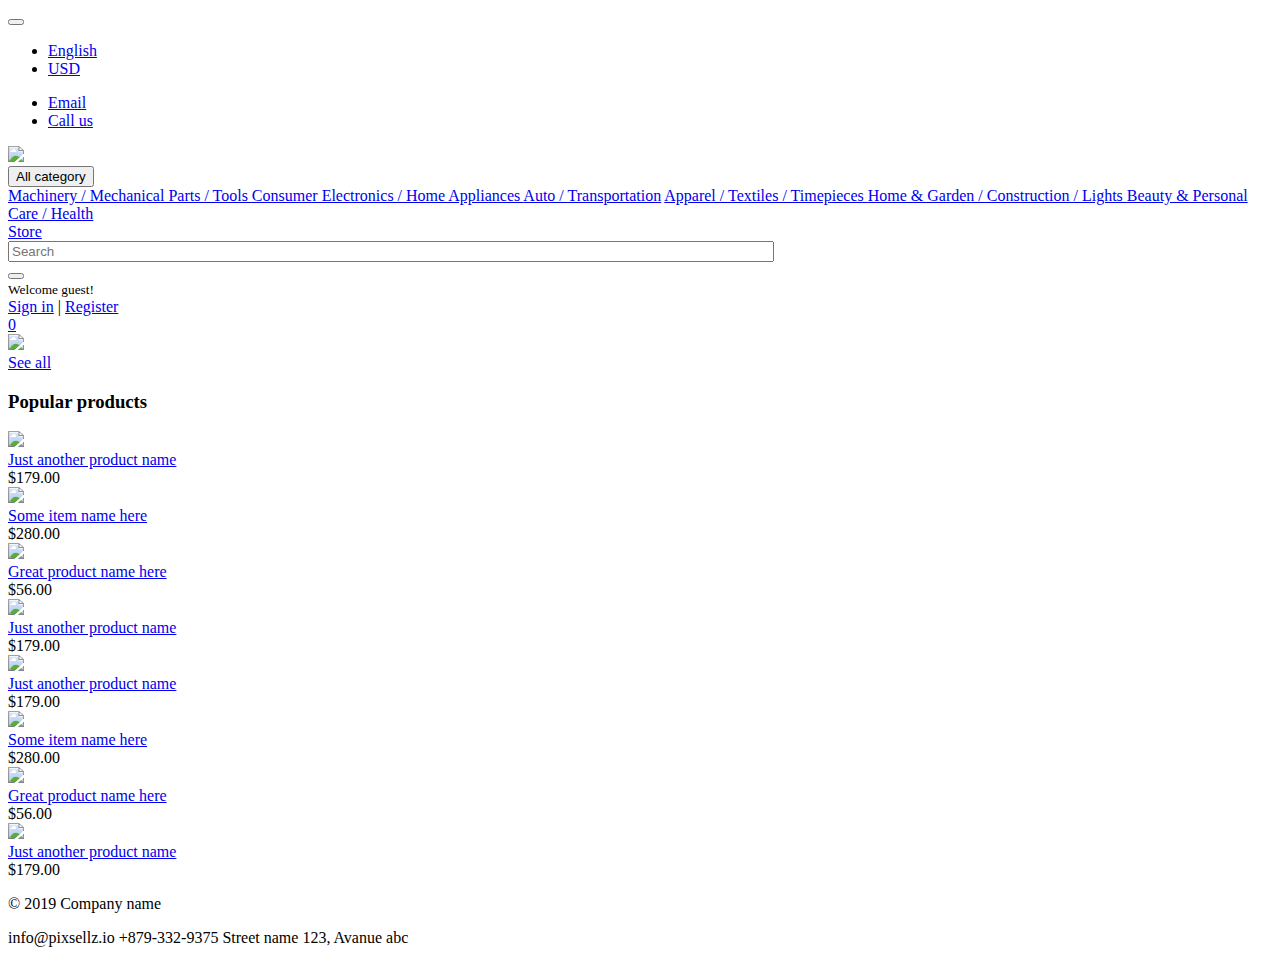
==== index.html @ 5d95a571 "Add files via upload" ====
<!DOCTYPE HTML>
<html lang="en">
<head>
<meta charset="utf-8">
<meta http-equiv="pragma" content="no-cache" />
<meta http-equiv="cache-control" content="max-age=604800" />
<meta name="viewport" content="width=device-width, initial-scale=1, shrink-to-fit=no">

<title>GreatKart | One of the Biggest Online Shopping Platform</title>

<link href="images/favicon.ico" rel="shortcut icon" type="image/x-icon">

<!-- jQuery -->
<script src="js/jquery-2.0.0.min.js" type="text/javascript"></script>

<!-- Bootstrap4 files-->
<script src="js/bootstrap.bundle.min.js" type="text/javascript"></script>
<link href="css/bootstrap.css" rel="stylesheet" type="text/css"/>

<!-- Font awesome 5 -->
<link href="fonts/fontawesome/css/all.min.css" type="text/css" rel="stylesheet">

<!-- custom style -->
<link href="css/ui.css" rel="stylesheet" type="text/css"/>
<link href="css/responsive.css" rel="stylesheet" media="only screen and (max-width: 1200px)" />

<!-- custom javascript -->
<script src="js/script.js" type="text/javascript"></script>

<script type="text/javascript">
/// some script

// jquery ready start
$(document).ready(function() {
	// jQuery code

}); 
// jquery end
</script>

</head>
<body>


<header class="section-header">
<nav class="navbar p-md-0 navbar-expand-sm navbar-light border-bottom">
<div class="container">
  <button class="navbar-toggler" type="button" data-toggle="collapse" data-target="#navbarTop4" aria-controls="navbarNav" aria-expanded="false" aria-label="Toggle navigation">
    <span class="navbar-toggler-icon"></span>
  </button>
  <div class="collapse navbar-collapse" id="navbarTop4">
    <ul class="navbar-nav mr-auto">
    	<li class="nav-item dropdown">
		 	<a href="#" class="nav-link">   English </a>
		    
		</li>
		<li class="nav-item dropdown">
			<a href="#" class="nav-link"> USD </a>
		</li>
    </ul>
    <ul class="navbar-nav">
		<li><a href="#" class="nav-link"> <i class="fa fa-envelope"></i> Email </a></li>
		<li><a href="#" class="nav-link"> <i class="fa fa-phone"></i> Call us </a></li>
	</ul> <!-- list-inline //  -->
  </div> <!-- navbar-collapse .// -->
</div> <!-- container //  -->
</nav>

<section class="header-main border-bottom">
	<div class="container">
<div class="row align-items-center">
	<div class="col-lg-2 col-md-3 col-6">
		<a href="./" class="brand-wrap">
			<img class="logo" src="./images/logo.png">
		</a> <!-- brand-wrap.// -->
	</div>
	<div class="col-lg col-sm col-md col-6 flex-grow-0">
		<div class="category-wrap dropdown d-inline-block float-right">
			<button type="button" class="btn btn-primary dropdown-toggle" data-toggle="dropdown"> 
				<i class="fa fa-bars"></i> All category 
			</button>
			<div class="dropdown-menu">
				<a class="dropdown-item" href="#">Machinery / Mechanical Parts / Tools </a>
				<a class="dropdown-item" href="#">Consumer Electronics / Home Appliances </a>
				<a class="dropdown-item" href="#">Auto / Transportation</a>
				<a class="dropdown-item" href="#">Apparel / Textiles / Timepieces </a>
				<a class="dropdown-item" href="#">Home & Garden / Construction / Lights </a>
				<a class="dropdown-item" href="#">Beauty & Personal Care / Health </a> 
			</div>
		</div>  <!-- category-wrap.// -->
	</div> <!-- col.// -->
	<a href="./store.html" class="btn btn-outline-primary">Store</a>
	<div class="col-lg  col-md-6 col-sm-12 col">
		<form action="#" class="search">
			<div class="input-group w-100">
			    <input type="text" class="form-control" style="width:60%;" placeholder="Search">
			    
			    <div class="input-group-append">
			      <button class="btn btn-primary" type="submit">
			        <i class="fa fa-search"></i>
			      </button>
			    </div>
		    </div>
		</form> <!-- search-wrap .end// -->
	</div> <!-- col.// -->
	<div class="col-lg-3 col-sm-6 col-8 order-2 order-lg-3">
				<div class="d-flex justify-content-end mb-3 mb-lg-0">
					<div class="widget-header">
						<small class="title text-muted">Welcome guest!</small>
						<div> 
							<a href="./signin.html">Sign in</a> <span class="dark-transp"> | </span>
							<a href="./register.html"> Register</a>
						</div>
					</div>
					<a href="./cart.html" class="widget-header pl-3 ml-3">
						<div class="icon icon-sm rounded-circle border"><i class="fa fa-shopping-cart"></i></div>
						<span class="badge badge-pill badge-danger notify">0</span>
					</a>
				</div> <!-- widgets-wrap.// -->
			</div> <!-- col.// -->
</div> <!-- row.// -->
	</div> <!-- container.// -->
</section> <!-- header-main .// -->




</header> <!-- section-header.// -->


<!-- ========================= SECTION MAIN ========================= -->
<section class="section-intro padding-y-sm">
<div class="container">

<div class="intro-banner-wrap">
	<img src="images/banners/1.jpg" class="img-fluid rounded">
</div>

</div> <!-- container //  -->
</section>
<!-- ========================= SECTION MAIN END// ========================= -->

<!-- ========================= SECTION  ========================= -->
<section class="section-name padding-y-sm">
<div class="container">

<header class="section-heading">
	<a href="./store.html" class="btn btn-outline-primary float-right">See all</a>
	<h3 class="section-title">Popular products</h3>
</header><!-- sect-heading -->

	
<div class="row">
	<div class="col-md-3">
		<div class="card card-product-grid">
			<a href="./product-detail.html" class="img-wrap"> <img src="images/items/1.jpg"> </a>
			<figcaption class="info-wrap">
				<a href="./product-detail.html" class="title">Just another product name</a>
				<div class="price mt-1">$179.00</div> <!-- price-wrap.// -->
			</figcaption>
		</div>
	</div> <!-- col.// -->
	<div class="col-md-3">
		<div class="card card-product-grid">
			<a href="./product-detail.html" class="img-wrap"> <img src="images/items/2.jpg"> </a>
			<figcaption class="info-wrap">
				<a href="./product-detail.html" class="title">Some item name here</a>
				<div class="price mt-1">$280.00</div> <!-- price-wrap.// -->
			</figcaption>
		</div>
	</div> <!-- col.// -->
	<div class="col-md-3">
		<div class="card card-product-grid">
			<a href="./product-detail.html" class="img-wrap"> <img src="images/items/3.jpg"> </a>
			<figcaption class="info-wrap">
				<a href="./product-detail.html" class="title">Great product name here</a>
				<div class="price mt-1">$56.00</div> <!-- price-wrap.// -->
			</figcaption>
		</div>
	</div> <!-- col.// -->
	<div class="col-md-3">
		<div class="card card-product-grid">
			<a href="./product-detail.html" class="img-wrap"> <img src="images/items/4.jpg"> </a>
			<figcaption class="info-wrap">
				<a href="./product-detail.html" class="title">Just another product name</a>
				<div class="price mt-1">$179.00</div> <!-- price-wrap.// -->
			</figcaption>
		</div>
	</div> <!-- col.// -->
	<div class="col-md-3">
		<div class="card card-product-grid">
			<a href="./product-detail.html" class="img-wrap"> <img src="images/items/5.jpg"> </a>
			<figcaption class="info-wrap">
				<a href="./product-detail.html" class="title">Just another product name</a>
				<div class="price mt-1">$179.00</div> <!-- price-wrap.// -->
			</figcaption>
		</div>
	</div> <!-- col.// -->
	<div class="col-md-3">
		<div class="card card-product-grid">
			<a href="./product-detail.html" class="img-wrap"> <img src="images/items/6.jpg"> </a>
			<figcaption class="info-wrap">
				<a href="./product-detail.html" class="title">Some item name here</a>
				<div class="price mt-1">$280.00</div> <!-- price-wrap.// -->
			</figcaption>
		</div>
	</div> <!-- col.// -->
	<div class="col-md-3">
		<div class="card card-product-grid">
			<a href="./product-detail.html" class="img-wrap"> <img src="images/items/7.jpg"> </a>
			<figcaption class="info-wrap">
				<a href="./product-detail.html" class="title">Great product name here</a>
				<div class="price mt-1">$56.00</div> <!-- price-wrap.// -->
			</figcaption>
		</div>
	</div> <!-- col.// -->
	<div class="col-md-3">
		<div class="card card-product-grid">
			<a href="./product-detail.html" class="img-wrap"> <img src="images/items/9.jpg"> </a>
			<figcaption class="info-wrap">
				<a href="./product-detail.html" class="title">Just another product name</a>
				<div class="price mt-1">$179.00</div> <!-- price-wrap.// -->
			</figcaption>
		</div>
	</div> <!-- col.// -->
</div> <!-- row.// -->

</div><!-- container // -->
</section>
<!-- ========================= SECTION  END// ========================= -->




<!-- ========================= FOOTER ========================= -->
<footer class="section-footer border-top">
	<div class="container">
		<section class="footer-bottom border-top row">
			<div class="col-md-2">
				<p class="text-muted"> &copy 2019 Company name </p>
			</div>
			<div class="col-md-8 text-md-center">
				<span  class="px-2">info@pixsellz.io</span>
				<span  class="px-2">+879-332-9375</span>
				<span  class="px-2">Street name 123, Avanue abc</span>
			</div>
			<div class="col-md-2 text-md-right text-muted">
				<i class="fab fa-lg fa-cc-visa"></i>
				<i class="fab fa-lg fa-cc-paypal"></i>
				<i class="fab fa-lg fa-cc-mastercard"></i>
			</div>
		</section>
	</div><!-- //container -->
</footer>
<!-- ========================= FOOTER END // ========================= -->

</body>
</html>
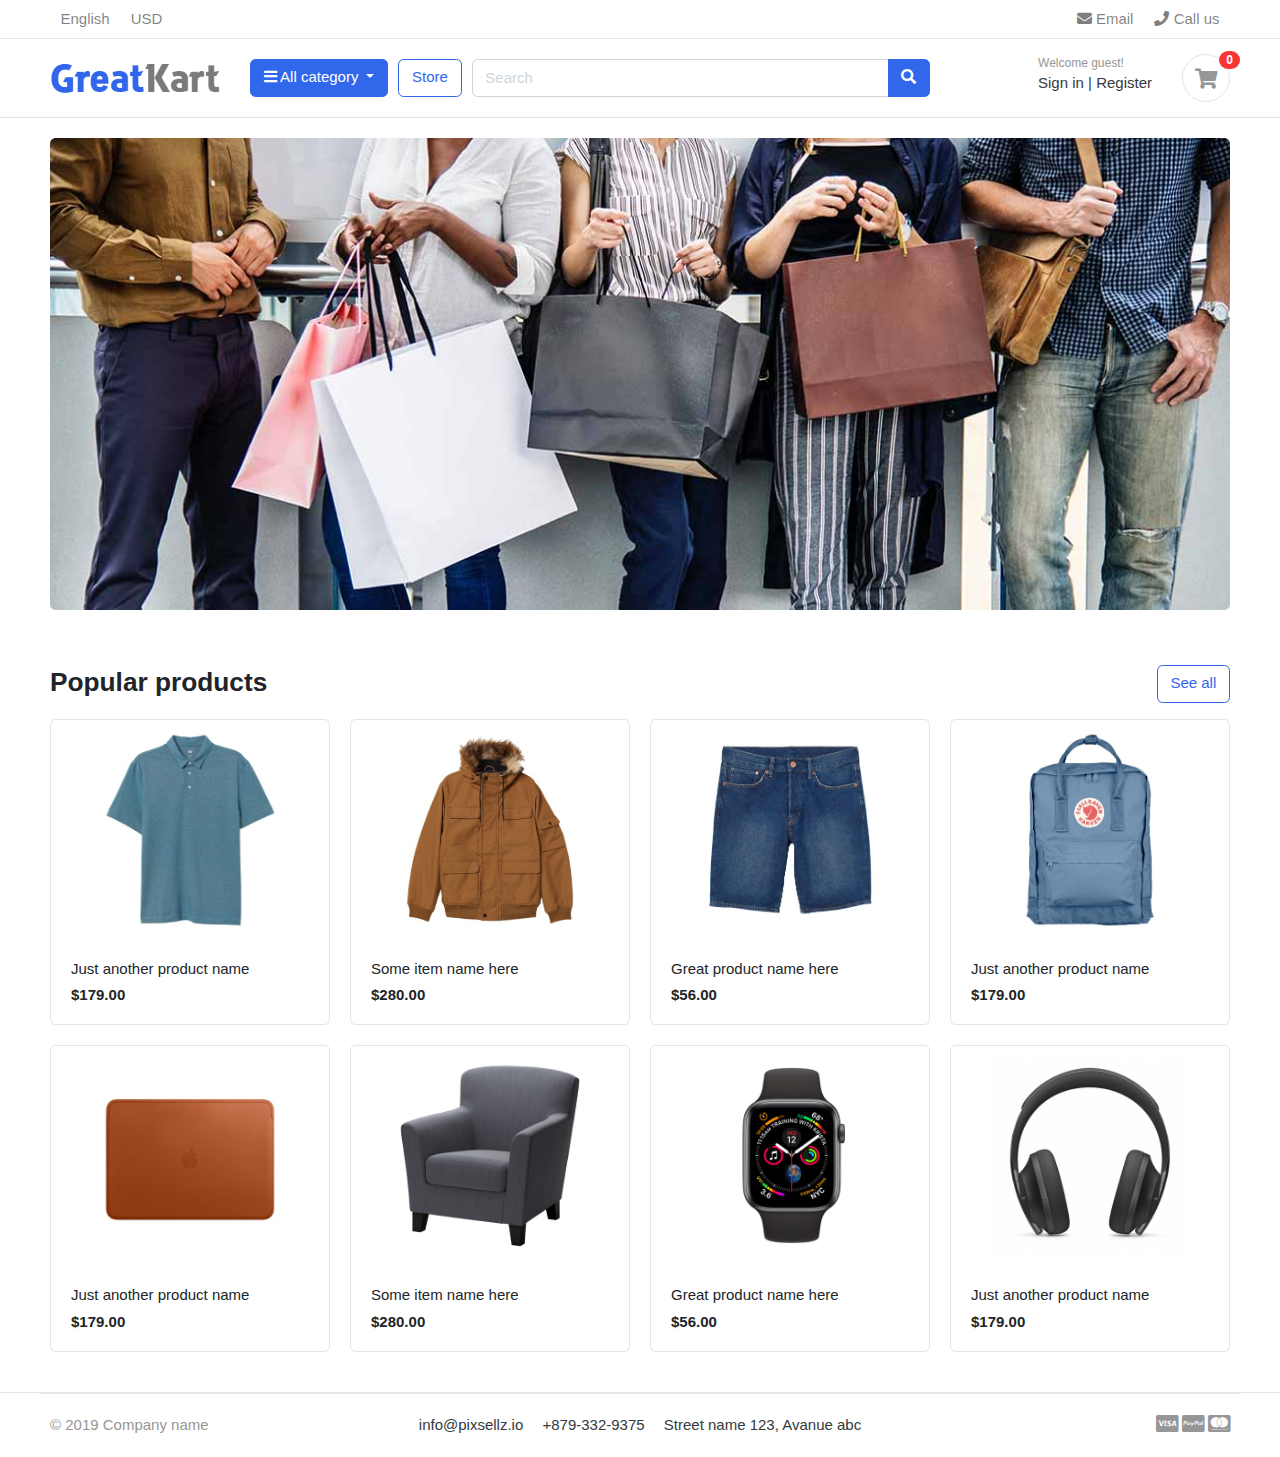
==== commit 8aa47706: "Add files via upload" ====
--- a/index.html
+++ b/index.html
@@ -133,7 +133,7 @@
 <div class="container">
 
 <div class="intro-banner-wrap">
-	<img src="images/banners/1.jpg" class="img-fluid rounded">
+	<img src="images/banners/cover.jpg" class="img-fluid rounded">
 </div>
 
 </div> <!-- container //  -->
--- a/fonts/fontawesome/css/all.min.css
+++ b/fonts/fontawesome/css/all.min.css
@@ -0,0 +1,5 @@
+/*!
+ * Font Awesome Free 5.8.2 by @fontawesome - https://fontawesome.com
+ * License - https://fontawesome.com/license/free (Icons: CC BY 4.0, Fonts: SIL OFL 1.1, Code: MIT License)
+ */
+.fa,.fab,.fal,.far,.fas{-moz-osx-font-smoothing:grayscale;-webkit-font-smoothing:antialiased;display:inline-block;font-style:normal;font-variant:normal;text-rendering:auto;line-height:1}.fa-lg{font-size:1.33333em;line-height:.75em;vertical-align:-.0667em}.fa-xs{font-size:.75em}.fa-sm{font-size:.875em}.fa-1x{font-size:1em}.fa-2x{font-size:2em}.fa-3x{font-size:3em}.fa-4x{font-size:4em}.fa-5x{font-size:5em}.fa-6x{font-size:6em}.fa-7x{font-size:7em}.fa-8x{font-size:8em}.fa-9x{font-size:9em}.fa-10x{font-size:10em}.fa-fw{text-align:center;width:1.25em}.fa-ul{list-style-type:none;margin-left:2.5em;padding-left:0}.fa-ul>li{position:relative}.fa-li{left:-2em;position:absolute;text-align:center;width:2em;line-height:inherit}.fa-border{border:.08em solid #eee;border-radius:.1em;padding:.2em .25em .15em}.fa-pull-left{float:left}.fa-pull-right{float:right}.fa.fa-pull-left,.fab.fa-pull-left,.fal.fa-pull-left,.far.fa-pull-left,.fas.fa-pull-left{margin-right:.3em}.fa.fa-pull-right,.fab.fa-pull-right,.fal.fa-pull-right,.far.fa-pull-right,.fas.fa-pull-right{margin-left:.3em}.fa-spin{animation:fa-spin 2s infinite linear}.fa-pulse{animation:fa-spin 1s infinite steps(8)}@keyframes fa-spin{0%{transform:rotate(0deg)}to{transform:rotate(1turn)}}.fa-rotate-90{-ms-filter:"progid:DXImageTransform.Microsoft.BasicImage(rotation=1)";transform:rotate(90deg)}.fa-rotate-180{-ms-filter:"progid:DXImageTransform.Microsoft.BasicImage(rotation=2)";transform:rotate(180deg)}.fa-rotate-270{-ms-filter:"progid:DXImageTransform.Microsoft.BasicImage(rotation=3)";transform:rotate(270deg)}.fa-flip-horizontal{-ms-filter:"progid:DXImageTransform.Microsoft.BasicImage(rotation=0, mirror=1)";transform:scaleX(-1)}.fa-flip-vertical{transform:scaleY(-1)}.fa-flip-both,.fa-flip-horizontal.fa-flip-vertical,.fa-flip-vertical{-ms-filter:"progid:DXImageTransform.Microsoft.BasicImage(rotation=2, mirror=1)"}.fa-flip-both,.fa-flip-horizontal.fa-flip-vertical{transform:scale(-1)}:root .fa-flip-both,:root .fa-flip-horizontal,:root .fa-flip-vertical,:root .fa-rotate-90,:root .fa-rotate-180,:root .fa-rotate-270{filter:none}.fa-stack{display:inline-block;height:2em;line-height:2em;position:relative;vertical-align:middle;width:2.5em}.fa-stack-1x,.fa-stack-2x{left:0;position:absolute;text-align:center;width:100%}.fa-stack-1x{line-height:inherit}.fa-stack-2x{font-size:2em}.fa-inverse{color:#fff}.fa-500px:before{content:"\f26e"}.fa-accessible-icon:before{content:"\f368"}.fa-accusoft:before{content:"\f369"}.fa-acquisitions-incorporated:before{content:"\f6af"}.fa-ad:before{content:"\f641"}.fa-address-book:before{content:"\f2b9"}.fa-address-card:before{content:"\f2bb"}.fa-adjust:before{content:"\f042"}.fa-adn:before{content:"\f170"}.fa-adobe:before{content:"\f778"}.fa-adversal:before{content:"\f36a"}.fa-affiliatetheme:before{content:"\f36b"}.fa-air-freshener:before{content:"\f5d0"}.fa-airbnb:before{content:"\f834"}.fa-algolia:before{content:"\f36c"}.fa-align-center:before{content:"\f037"}.fa-align-justify:before{content:"\f039"}.fa-align-left:before{content:"\f036"}.fa-align-right:before{content:"\f038"}.fa-alipay:before{content:"\f642"}.fa-allergies:before{content:"\f461"}.fa-amazon:before{content:"\f270"}.fa-amazon-pay:before{content:"\f42c"}.fa-ambulance:before{content:"\f0f9"}.fa-american-sign-language-interpreting:before{content:"\f2a3"}.fa-amilia:before{content:"\f36d"}.fa-anchor:before{content:"\f13d"}.fa-android:before{content:"\f17b"}.fa-angellist:before{content:"\f209"}.fa-angle-double-down:before{content:"\f103"}.fa-angle-double-left:before{content:"\f100"}.fa-angle-double-right:before{content:"\f101"}.fa-angle-double-up:before{content:"\f102"}.fa-angle-down:before{content:"\f107"}.fa-angle-left:before{content:"\f104"}.fa-angle-right:before{content:"\f105"}.fa-angle-up:before{content:"\f106"}.fa-angry:before{content:"\f556"}.fa-angrycreative:before{content:"\f36e"}.fa-angular:before{content:"\f420"}.fa-ankh:before{content:"\f644"}.fa-app-store:before{content:"\f36f"}.fa-app-store-ios:before{content:"\f370"}.fa-apper:before{content:"\f371"}.fa-apple:before{content:"\f179"}.fa-apple-alt:before{content:"\f5d1"}.fa-apple-pay:before{content:"\f415"}.fa-archive:before{content:"\f187"}.fa-archway:before{content:"\f557"}.fa-arrow-alt-circle-down:before{content:"\f358"}.fa-arrow-alt-circle-left:before{content:"\f359"}.fa-arrow-alt-circle-right:before{content:"\f35a"}.fa-arrow-alt-circle-up:before{content:"\f35b"}.fa-arrow-circle-down:before{content:"\f0ab"}.fa-arrow-circle-left:before{content:"\f0a8"}.fa-arrow-circle-right:before{content:"\f0a9"}.fa-arrow-circle-up:before{content:"\f0aa"}.fa-arrow-down:before{content:"\f063"}.fa-arrow-left:before{content:"\f060"}.fa-arrow-right:before{content:"\f061"}.fa-arrow-up:before{content:"\f062"}.fa-arrows-alt:before{content:"\f0b2"}.fa-arrows-alt-h:before{content:"\f337"}.fa-arrows-alt-v:before{content:"\f338"}.fa-artstation:before{content:"\f77a"}.fa-assistive-listening-systems:before{content:"\f2a2"}.fa-asterisk:before{content:"\f069"}.fa-asymmetrik:before{content:"\f372"}.fa-at:before{content:"\f1fa"}.fa-atlas:before{content:"\f558"}.fa-atlassian:before{content:"\f77b"}.fa-atom:before{content:"\f5d2"}.fa-audible:before{content:"\f373"}.fa-audio-description:before{content:"\f29e"}.fa-autoprefixer:before{content:"\f41c"}.fa-avianex:before{content:"\f374"}.fa-aviato:before{content:"\f421"}.fa-award:before{content:"\f559"}.fa-aws:before{content:"\f375"}.fa-baby:before{content:"\f77c"}.fa-baby-carriage:before{content:"\f77d"}.fa-backspace:before{content:"\f55a"}.fa-backward:before{content:"\f04a"}.fa-bacon:before{content:"\f7e5"}.fa-balance-scale:before{content:"\f24e"}.fa-ban:before{content:"\f05e"}.fa-band-aid:before{content:"\f462"}.fa-bandcamp:before{content:"\f2d5"}.fa-barcode:before{content:"\f02a"}.fa-bars:before{content:"\f0c9"}.fa-baseball-ball:before{content:"\f433"}.fa-basketball-ball:before{content:"\f434"}.fa-bath:before{content:"\f2cd"}.fa-battery-empty:before{content:"\f244"}.fa-battery-full:before{content:"\f240"}.fa-battery-half:before{content:"\f242"}.fa-battery-quarter:before{content:"\f243"}.fa-battery-three-quarters:before{content:"\f241"}.fa-battle-net:before{content:"\f835"}.fa-bed:before{content:"\f236"}.fa-beer:before{content:"\f0fc"}.fa-behance:before{content:"\f1b4"}.fa-behance-square:before{content:"\f1b5"}.fa-bell:before{content:"\f0f3"}.fa-bell-slash:before{content:"\f1f6"}.fa-bezier-curve:before{content:"\f55b"}.fa-bible:before{content:"\f647"}.fa-bicycle:before{content:"\f206"}.fa-bimobject:before{content:"\f378"}.fa-binoculars:before{content:"\f1e5"}.fa-biohazard:before{content:"\f780"}.fa-birthday-cake:before{content:"\f1fd"}.fa-bitbucket:before{content:"\f171"}.fa-bitcoin:before{content:"\f379"}.fa-bity:before{content:"\f37a"}.fa-black-tie:before{content:"\f27e"}.fa-blackberry:before{content:"\f37b"}.fa-blender:before{content:"\f517"}.fa-blender-phone:before{content:"\f6b6"}.fa-blind:before{content:"\f29d"}.fa-blog:before{content:"\f781"}.fa-blogger:before{content:"\f37c"}.fa-blogger-b:before{content:"\f37d"}.fa-bluetooth:before{content:"\f293"}.fa-bluetooth-b:before{content:"\f294"}.fa-bold:before{content:"\f032"}.fa-bolt:before{content:"\f0e7"}.fa-bomb:before{content:"\f1e2"}.fa-bone:before{content:"\f5d7"}.fa-bong:before{content:"\f55c"}.fa-book:before{content:"\f02d"}.fa-book-dead:before{content:"\f6b7"}.fa-book-medical:before{content:"\f7e6"}.fa-book-open:before{content:"\f518"}.fa-book-reader:before{content:"\f5da"}.fa-bookmark:before{content:"\f02e"}.fa-bootstrap:before{content:"\f836"}.fa-bowling-ball:before{content:"\f436"}.fa-box:before{content:"\f466"}.fa-box-open:before{content:"\f49e"}.fa-boxes:before{content:"\f468"}.fa-braille:before{content:"\f2a1"}.fa-brain:before{content:"\f5dc"}.fa-bread-slice:before{content:"\f7ec"}.fa-briefcase:before{content:"\f0b1"}.fa-briefcase-medical:before{content:"\f469"}.fa-broadcast-tower:before{content:"\f519"}.fa-broom:before{content:"\f51a"}.fa-brush:before{content:"\f55d"}.fa-btc:before{content:"\f15a"}.fa-buffer:before{content:"\f837"}.fa-bug:before{content:"\f188"}.fa-building:before{content:"\f1ad"}.fa-bullhorn:before{content:"\f0a1"}.fa-bullseye:before{content:"\f140"}.fa-burn:before{content:"\f46a"}.fa-buromobelexperte:before{content:"\f37f"}.fa-bus:before{content:"\f207"}.fa-bus-alt:before{content:"\f55e"}.fa-business-time:before{content:"\f64a"}.fa-buysellads:before{content:"\f20d"}.fa-calculator:before{content:"\f1ec"}.fa-calendar:before{content:"\f133"}.fa-calendar-alt:before{content:"\f073"}.fa-calendar-check:before{content:"\f274"}.fa-calendar-day:before{content:"\f783"}.fa-calendar-minus:before{content:"\f272"}.fa-calendar-plus:before{content:"\f271"}.fa-calendar-times:before{content:"\f273"}.fa-calendar-week:before{content:"\f784"}.fa-camera:before{content:"\f030"}.fa-camera-retro:before{content:"\f083"}.fa-campground:before{content:"\f6bb"}.fa-canadian-maple-leaf:before{content:"\f785"}.fa-candy-cane:before{content:"\f786"}.fa-cannabis:before{content:"\f55f"}.fa-capsules:before{content:"\f46b"}.fa-car:before{content:"\f1b9"}.fa-car-alt:before{content:"\f5de"}.fa-car-battery:before{content:"\f5df"}.fa-car-crash:before{content:"\f5e1"}.fa-car-side:before{content:"\f5e4"}.fa-caret-down:before{content:"\f0d7"}.fa-caret-left:before{content:"\f0d9"}.fa-caret-right:before{content:"\f0da"}.fa-caret-square-down:before{content:"\f150"}.fa-caret-square-left:before{content:"\f191"}.fa-caret-square-right:before{content:"\f152"}.fa-caret-square-up:before{content:"\f151"}.fa-caret-up:before{content:"\f0d8"}.fa-carrot:before{content:"\f787"}.fa-cart-arrow-down:before{content:"\f218"}.fa-cart-plus:before{content:"\f217"}.fa-cash-register:before{content:"\f788"}.fa-cat:before{content:"\f6be"}.fa-cc-amazon-pay:before{content:"\f42d"}.fa-cc-amex:before{content:"\f1f3"}.fa-cc-apple-pay:before{content:"\f416"}.fa-cc-diners-club:before{content:"\f24c"}.fa-cc-discover:before{content:"\f1f2"}.fa-cc-jcb:before{content:"\f24b"}.fa-cc-mastercard:before{content:"\f1f1"}.fa-cc-paypal:before{content:"\f1f4"}.fa-cc-stripe:before{content:"\f1f5"}.fa-cc-visa:before{content:"\f1f0"}.fa-centercode:before{content:"\f380"}.fa-centos:before{content:"\f789"}.fa-certificate:before{content:"\f0a3"}.fa-chair:before{content:"\f6c0"}.fa-chalkboard:before{content:"\f51b"}.fa-chalkboard-teacher:before{content:"\f51c"}.fa-charging-station:before{content:"\f5e7"}.fa-chart-area:before{content:"\f1fe"}.fa-chart-bar:before{content:"\f080"}.fa-chart-line:before{content:"\f201"}.fa-chart-pie:before{content:"\f200"}.fa-check:before{content:"\f00c"}.fa-check-circle:before{content:"\f058"}.fa-check-double:before{content:"\f560"}.fa-check-square:before{content:"\f14a"}.fa-cheese:before{content:"\f7ef"}.fa-chess:before{content:"\f439"}.fa-chess-bishop:before{content:"\f43a"}.fa-chess-board:before{content:"\f43c"}.fa-chess-king:before{content:"\f43f"}.fa-chess-knight:before{content:"\f441"}.fa-chess-pawn:before{content:"\f443"}.fa-chess-queen:before{content:"\f445"}.fa-chess-rook:before{content:"\f447"}.fa-chevron-circle-down:before{content:"\f13a"}.fa-chevron-circle-left:before{content:"\f137"}.fa-chevron-circle-right:before{content:"\f138"}.fa-chevron-circle-up:before{content:"\f139"}.fa-chevron-down:before{content:"\f078"}.fa-chevron-left:before{content:"\f053"}.fa-chevron-right:before{content:"\f054"}.fa-chevron-up:before{content:"\f077"}.fa-child:before{content:"\f1ae"}.fa-chrome:before{content:"\f268"}.fa-chromecast:before{content:"\f838"}.fa-church:before{content:"\f51d"}.fa-circle:before{content:"\f111"}.fa-circle-notch:before{content:"\f1ce"}.fa-city:before{content:"\f64f"}.fa-clinic-medical:before{content:"\f7f2"}.fa-clipboard:before{content:"\f328"}.fa-clipboard-check:before{content:"\f46c"}.fa-clipboard-list:before{content:"\f46d"}.fa-clock:before{content:"\f017"}.fa-clone:before{content:"\f24d"}.fa-closed-captioning:before{content:"\f20a"}.fa-cloud:before{content:"\f0c2"}.fa-cloud-download-alt:before{content:"\f381"}.fa-cloud-meatball:before{content:"\f73b"}.fa-cloud-moon:before{content:"\f6c3"}.fa-cloud-moon-rain:before{content:"\f73c"}.fa-cloud-rain:before{content:"\f73d"}.fa-cloud-showers-heavy:before{content:"\f740"}.fa-cloud-sun:before{content:"\f6c4"}.fa-cloud-sun-rain:before{content:"\f743"}.fa-cloud-upload-alt:before{content:"\f382"}.fa-cloudscale:before{content:"\f383"}.fa-cloudsmith:before{content:"\f384"}.fa-cloudversify:before{content:"\f385"}.fa-cocktail:before{content:"\f561"}.fa-code:before{content:"\f121"}.fa-code-branch:before{content:"\f126"}.fa-codepen:before{content:"\f1cb"}.fa-codiepie:before{content:"\f284"}.fa-coffee:before{content:"\f0f4"}.fa-cog:before{content:"\f013"}.fa-cogs:before{content:"\f085"}.fa-coins:before{content:"\f51e"}.fa-columns:before{content:"\f0db"}.fa-comment:before{content:"\f075"}.fa-comment-alt:before{content:"\f27a"}.fa-comment-dollar:before{content:"\f651"}.fa-comment-dots:before{content:"\f4ad"}.fa-comment-medical:before{content:"\f7f5"}.fa-comment-slash:before{content:"\f4b3"}.fa-comments:before{content:"\f086"}.fa-comments-dollar:before{content:"\f653"}.fa-compact-disc:before{content:"\f51f"}.fa-compass:before{content:"\f14e"}.fa-compress:before{content:"\f066"}.fa-compress-arrows-alt:before{content:"\f78c"}.fa-concierge-bell:before{content:"\f562"}.fa-confluence:before{content:"\f78d"}.fa-connectdevelop:before{content:"\f20e"}.fa-contao:before{content:"\f26d"}.fa-cookie:before{content:"\f563"}.fa-cookie-bite:before{content:"\f564"}.fa-copy:before{content:"\f0c5"}.fa-copyright:before{content:"\f1f9"}.fa-couch:before{content:"\f4b8"}.fa-cpanel:before{content:"\f388"}.fa-creative-commons:before{content:"\f25e"}.fa-creative-commons-by:before{content:"\f4e7"}.fa-creative-commons-nc:before{content:"\f4e8"}.fa-creative-commons-nc-eu:before{content:"\f4e9"}.fa-creative-commons-nc-jp:before{content:"\f4ea"}.fa-creative-commons-nd:before{content:"\f4eb"}.fa-creative-commons-pd:before{content:"\f4ec"}.fa-creative-commons-pd-alt:before{content:"\f4ed"}.fa-creative-commons-remix:before{content:"\f4ee"}.fa-creative-commons-sa:before{content:"\f4ef"}.fa-creative-commons-sampling:before{content:"\f4f0"}.fa-creative-commons-sampling-plus:before{content:"\f4f1"}.fa-creative-commons-share:before{content:"\f4f2"}.fa-creative-commons-zero:before{content:"\f4f3"}.fa-credit-card:before{content:"\f09d"}.fa-critical-role:before{content:"\f6c9"}.fa-crop:before{content:"\f125"}.fa-crop-alt:before{content:"\f565"}.fa-cross:before{content:"\f654"}.fa-crosshairs:before{content:"\f05b"}.fa-crow:before{content:"\f520"}.fa-crown:before{content:"\f521"}.fa-crutch:before{content:"\f7f7"}.fa-css3:before{content:"\f13c"}.fa-css3-alt:before{content:"\f38b"}.fa-cube:before{content:"\f1b2"}.fa-cubes:before{content:"\f1b3"}.fa-cut:before{content:"\f0c4"}.fa-cuttlefish:before{content:"\f38c"}.fa-d-and-d:before{content:"\f38d"}.fa-d-and-d-beyond:before{content:"\f6ca"}.fa-dashcube:before{content:"\f210"}.fa-database:before{content:"\f1c0"}.fa-deaf:before{content:"\f2a4"}.fa-delicious:before{content:"\f1a5"}.fa-democrat:before{content:"\f747"}.fa-deploydog:before{content:"\f38e"}.fa-deskpro:before{content:"\f38f"}.fa-desktop:before{content:"\f108"}.fa-dev:before{content:"\f6cc"}.fa-deviantart:before{content:"\f1bd"}.fa-dharmachakra:before{content:"\f655"}.fa-dhl:before{content:"\f790"}.fa-diagnoses:before{content:"\f470"}.fa-diaspora:before{content:"\f791"}.fa-dice:before{content:"\f522"}.fa-dice-d20:before{content:"\f6cf"}.fa-dice-d6:before{content:"\f6d1"}.fa-dice-five:before{content:"\f523"}.fa-dice-four:before{content:"\f524"}.fa-dice-one:before{content:"\f525"}.fa-dice-six:before{content:"\f526"}.fa-dice-three:before{content:"\f527"}.fa-dice-two:before{content:"\f528"}.fa-digg:before{content:"\f1a6"}.fa-digital-ocean:before{content:"\f391"}.fa-digital-tachograph:before{content:"\f566"}.fa-directions:before{content:"\f5eb"}.fa-discord:before{content:"\f392"}.fa-discourse:before{content:"\f393"}.fa-divide:before{content:"\f529"}.fa-dizzy:before{content:"\f567"}.fa-dna:before{content:"\f471"}.fa-dochub:before{content:"\f394"}.fa-docker:before{content:"\f395"}.fa-dog:before{content:"\f6d3"}.fa-dollar-sign:before{content:"\f155"}.fa-dolly:before{content:"\f472"}.fa-dolly-flatbed:before{content:"\f474"}.fa-donate:before{content:"\f4b9"}.fa-door-closed:before{content:"\f52a"}.fa-door-open:before{content:"\f52b"}.fa-dot-circle:before{content:"\f192"}.fa-dove:before{content:"\f4ba"}.fa-download:before{content:"\f019"}.fa-draft2digital:before{content:"\f396"}.fa-drafting-compass:before{content:"\f568"}.fa-dragon:before{content:"\f6d5"}.fa-draw-polygon:before{content:"\f5ee"}.fa-dribbble:before{content:"\f17d"}.fa-dribbble-square:before{content:"\f397"}.fa-dropbox:before{content:"\f16b"}.fa-drum:before{content:"\f569"}.fa-drum-steelpan:before{content:"\f56a"}.fa-drumstick-bite:before{content:"\f6d7"}.fa-drupal:before{content:"\f1a9"}.fa-dumbbell:before{content:"\f44b"}.fa-dumpster:before{content:"\f793"}.fa-dumpster-fire:before{content:"\f794"}.fa-dungeon:before{content:"\f6d9"}.fa-dyalog:before{content:"\f399"}.fa-earlybirds:before{content:"\f39a"}.fa-ebay:before{content:"\f4f4"}.fa-edge:before{content:"\f282"}.fa-edit:before{content:"\f044"}.fa-egg:before{content:"\f7fb"}.fa-eject:before{content:"\f052"}.fa-elementor:before{content:"\f430"}.fa-ellipsis-h:before{content:"\f141"}.fa-ellipsis-v:before{content:"\f142"}.fa-ello:before{content:"\f5f1"}.fa-ember:before{content:"\f423"}.fa-empire:before{content:"\f1d1"}.fa-envelope:before{content:"\f0e0"}.fa-envelope-open:before{content:"\f2b6"}.fa-envelope-open-text:before{content:"\f658"}.fa-envelope-square:before{content:"\f199"}.fa-envira:before{content:"\f299"}.fa-equals:before{content:"\f52c"}.fa-eraser:before{content:"\f12d"}.fa-erlang:before{content:"\f39d"}.fa-ethereum:before{content:"\f42e"}.fa-ethernet:before{content:"\f796"}.fa-etsy:before{content:"\f2d7"}.fa-euro-sign:before{content:"\f153"}.fa-evernote:before{content:"\f839"}.fa-exchange-alt:before{content:"\f362"}.fa-exclamation:before{content:"\f12a"}.fa-exclamation-circle:before{content:"\f06a"}.fa-exclamation-triangle:before{content:"\f071"}.fa-expand:before{content:"\f065"}.fa-expand-arrows-alt:before{content:"\f31e"}.fa-expeditedssl:before{content:"\f23e"}.fa-external-link-alt:before{content:"\f35d"}.fa-external-link-square-alt:before{content:"\f360"}.fa-eye:before{content:"\f06e"}.fa-eye-dropper:before{content:"\f1fb"}.fa-eye-slash:before{content:"\f070"}.fa-facebook:before{content:"\f09a"}.fa-facebook-f:before{content:"\f39e"}.fa-facebook-messenger:before{content:"\f39f"}.fa-facebook-square:before{content:"\f082"}.fa-fantasy-flight-games:before{content:"\f6dc"}.fa-fast-backward:before{content:"\f049"}.fa-fast-forward:before{content:"\f050"}.fa-fax:before{content:"\f1ac"}.fa-feather:before{content:"\f52d"}.fa-feather-alt:before{content:"\f56b"}.fa-fedex:before{content:"\f797"}.fa-fedora:before{content:"\f798"}.fa-female:before{content:"\f182"}.fa-fighter-jet:before{content:"\f0fb"}.fa-figma:before{content:"\f799"}.fa-file:before{content:"\f15b"}.fa-file-alt:before{content:"\f15c"}.fa-file-archive:before{content:"\f1c6"}.fa-file-audio:before{content:"\f1c7"}.fa-file-code:before{content:"\f1c9"}.fa-file-contract:before{content:"\f56c"}.fa-file-csv:before{content:"\f6dd"}.fa-file-download:before{content:"\f56d"}.fa-file-excel:before{content:"\f1c3"}.fa-file-export:before{content:"\f56e"}.fa-file-image:before{content:"\f1c5"}.fa-file-import:before{content:"\f56f"}.fa-file-invoice:before{content:"\f570"}.fa-file-invoice-dollar:before{content:"\f571"}.fa-file-medical:before{content:"\f477"}.fa-file-medical-alt:before{content:"\f478"}.fa-file-pdf:before{content:"\f1c1"}.fa-file-powerpoint:before{content:"\f1c4"}.fa-file-prescription:before{content:"\f572"}.fa-file-signature:before{content:"\f573"}.fa-file-upload:before{content:"\f574"}.fa-file-video:before{content:"\f1c8"}.fa-file-word:before{content:"\f1c2"}.fa-fill:before{content:"\f575"}.fa-fill-drip:before{content:"\f576"}.fa-film:before{content:"\f008"}.fa-filter:before{content:"\f0b0"}.fa-fingerprint:before{content:"\f577"}.fa-fire:before{content:"\f06d"}.fa-fire-alt:before{content:"\f7e4"}.fa-fire-extinguisher:before{content:"\f134"}.fa-firefox:before{content:"\f269"}.fa-first-aid:before{content:"\f479"}.fa-first-order:before{content:"\f2b0"}.fa-first-order-alt:before{content:"\f50a"}.fa-firstdraft:before{content:"\f3a1"}.fa-fish:before{content:"\f578"}.fa-fist-raised:before{content:"\f6de"}.fa-flag:before{content:"\f024"}.fa-flag-checkered:before{content:"\f11e"}.fa-flag-usa:before{content:"\f74d"}.fa-flask:before{content:"\f0c3"}.fa-flickr:before{content:"\f16e"}.fa-flipboard:before{content:"\f44d"}.fa-flushed:before{content:"\f579"}.fa-fly:before{content:"\f417"}.fa-folder:before{content:"\f07b"}.fa-folder-minus:before{content:"\f65d"}.fa-folder-open:before{content:"\f07c"}.fa-folder-plus:before{content:"\f65e"}.fa-font:before{content:"\f031"}.fa-font-awesome:before{content:"\f2b4"}.fa-font-awesome-alt:before{content:"\f35c"}.fa-font-awesome-flag:before{content:"\f425"}.fa-font-awesome-logo-full:before{content:"\f4e6"}.fa-fonticons:before{content:"\f280"}.fa-fonticons-fi:before{content:"\f3a2"}.fa-football-ball:before{content:"\f44e"}.fa-fort-awesome:before{content:"\f286"}.fa-fort-awesome-alt:before{content:"\f3a3"}.fa-forumbee:before{content:"\f211"}.fa-forward:before{content:"\f04e"}.fa-foursquare:before{content:"\f180"}.fa-free-code-camp:before{content:"\f2c5"}.fa-freebsd:before{content:"\f3a4"}.fa-frog:before{content:"\f52e"}.fa-frown:before{content:"\f119"}.fa-frown-open:before{content:"\f57a"}.fa-fulcrum:before{content:"\f50b"}.fa-funnel-dollar:before{content:"\f662"}.fa-futbol:before{content:"\f1e3"}.fa-galactic-republic:before{content:"\f50c"}.fa-galactic-senate:before{content:"\f50d"}.fa-gamepad:before{content:"\f11b"}.fa-gas-pump:before{content:"\f52f"}.fa-gavel:before{content:"\f0e3"}.fa-gem:before{content:"\f3a5"}.fa-genderless:before{content:"\f22d"}.fa-get-pocket:before{content:"\f265"}.fa-gg:before{content:"\f260"}.fa-gg-circle:before{content:"\f261"}.fa-ghost:before{content:"\f6e2"}.fa-gift:before{content:"\f06b"}.fa-gifts:before{content:"\f79c"}.fa-git:before{content:"\f1d3"}.fa-git-alt:before{content:"\f841"}.fa-git-square:before{content:"\f1d2"}.fa-github:before{content:"\f09b"}.fa-github-alt:before{content:"\f113"}.fa-github-square:before{content:"\f092"}.fa-gitkraken:before{content:"\f3a6"}.fa-gitlab:before{content:"\f296"}.fa-gitter:before{content:"\f426"}.fa-glass-cheers:before{content:"\f79f"}.fa-glass-martini:before{content:"\f000"}.fa-glass-martini-alt:before{content:"\f57b"}.fa-glass-whiskey:before{content:"\f7a0"}.fa-glasses:before{content:"\f530"}.fa-glide:before{content:"\f2a5"}.fa-glide-g:before{content:"\f2a6"}.fa-globe:before{content:"\f0ac"}.fa-globe-africa:before{content:"\f57c"}.fa-globe-americas:before{content:"\f57d"}.fa-globe-asia:before{content:"\f57e"}.fa-globe-europe:before{content:"\f7a2"}.fa-gofore:before{content:"\f3a7"}.fa-golf-ball:before{content:"\f450"}.fa-goodreads:before{content:"\f3a8"}.fa-goodreads-g:before{content:"\f3a9"}.fa-google:before{content:"\f1a0"}.fa-google-drive:before{content:"\f3aa"}.fa-google-play:before{content:"\f3ab"}.fa-google-plus:before{content:"\f2b3"}.fa-google-plus-g:before{content:"\f0d5"}.fa-google-plus-square:before{content:"\f0d4"}.fa-google-wallet:before{content:"\f1ee"}.fa-gopuram:before{content:"\f664"}.fa-graduation-cap:before{content:"\f19d"}.fa-gratipay:before{content:"\f184"}.fa-grav:before{content:"\f2d6"}.fa-greater-than:before{content:"\f531"}.fa-greater-than-equal:before{content:"\f532"}.fa-grimace:before{content:"\f57f"}.fa-grin:before{content:"\f580"}.fa-grin-alt:before{content:"\f581"}.fa-grin-beam:before{content:"\f582"}.fa-grin-beam-sweat:before{content:"\f583"}.fa-grin-hearts:before{content:"\f584"}.fa-grin-squint:before{content:"\f585"}.fa-grin-squint-tears:before{content:"\f586"}.fa-grin-stars:before{content:"\f587"}.fa-grin-tears:before{content:"\f588"}.fa-grin-tongue:before{content:"\f589"}.fa-grin-tongue-squint:before{content:"\f58a"}.fa-grin-tongue-wink:before{content:"\f58b"}.fa-grin-wink:before{content:"\f58c"}.fa-grip-horizontal:before{content:"\f58d"}.fa-grip-lines:before{content:"\f7a4"}.fa-grip-lines-vertical:before{content:"\f7a5"}.fa-grip-vertical:before{content:"\f58e"}.fa-gripfire:before{content:"\f3ac"}.fa-grunt:before{content:"\f3ad"}.fa-guitar:before{content:"\f7a6"}.fa-gulp:before{content:"\f3ae"}.fa-h-square:before{content:"\f0fd"}.fa-hacker-news:before{content:"\f1d4"}.fa-hacker-news-square:before{content:"\f3af"}.fa-hackerrank:before{content:"\f5f7"}.fa-hamburger:before{content:"\f805"}.fa-hammer:before{content:"\f6e3"}.fa-hamsa:before{content:"\f665"}.fa-hand-holding:before{content:"\f4bd"}.fa-hand-holding-heart:before{content:"\f4be"}.fa-hand-holding-usd:before{content:"\f4c0"}.fa-hand-lizard:before{content:"\f258"}.fa-hand-middle-finger:before{content:"\f806"}.fa-hand-paper:before{content:"\f256"}.fa-hand-peace:before{content:"\f25b"}.fa-hand-point-down:before{content:"\f0a7"}.fa-hand-point-left:before{content:"\f0a5"}.fa-hand-point-right:before{content:"\f0a4"}.fa-hand-point-up:before{content:"\f0a6"}.fa-hand-pointer:before{content:"\f25a"}.fa-hand-rock:before{content:"\f255"}.fa-hand-scissors:before{content:"\f257"}.fa-hand-spock:before{content:"\f259"}.fa-hands:before{content:"\f4c2"}.fa-hands-helping:before{content:"\f4c4"}.fa-handshake:before{content:"\f2b5"}.fa-hanukiah:before{content:"\f6e6"}.fa-hard-hat:before{content:"\f807"}.fa-hashtag:before{content:"\f292"}.fa-hat-wizard:before{content:"\f6e8"}.fa-haykal:before{content:"\f666"}.fa-hdd:before{content:"\f0a0"}.fa-heading:before{content:"\f1dc"}.fa-headphones:before{content:"\f025"}.fa-headphones-alt:before{content:"\f58f"}.fa-headset:before{content:"\f590"}.fa-heart:before{content:"\f004"}.fa-heart-broken:before{content:"\f7a9"}.fa-heartbeat:before{content:"\f21e"}.fa-helicopter:before{content:"\f533"}.fa-highlighter:before{content:"\f591"}.fa-hiking:before{content:"\f6ec"}.fa-hippo:before{content:"\f6ed"}.fa-hips:before{content:"\f452"}.fa-hire-a-helper:before{content:"\f3b0"}.fa-history:before{content:"\f1da"}.fa-hockey-puck:before{content:"\f453"}.fa-holly-berry:before{content:"\f7aa"}.fa-home:before{content:"\f015"}.fa-hooli:before{content:"\f427"}.fa-hornbill:before{content:"\f592"}.fa-horse:before{content:"\f6f0"}.fa-horse-head:before{content:"\f7ab"}.fa-hospital:before{content:"\f0f8"}.fa-hospital-alt:before{content:"\f47d"}.fa-hospital-symbol:before{content:"\f47e"}.fa-hot-tub:before{content:"\f593"}.fa-hotdog:before{content:"\f80f"}.fa-hotel:before{content:"\f594"}.fa-hotjar:before{content:"\f3b1"}.fa-hourglass:before{content:"\f254"}.fa-hourglass-end:before{content:"\f253"}.fa-hourglass-half:before{content:"\f252"}.fa-hourglass-start:before{content:"\f251"}.fa-house-damage:before{content:"\f6f1"}.fa-houzz:before{content:"\f27c"}.fa-hryvnia:before{content:"\f6f2"}.fa-html5:before{content:"\f13b"}.fa-hubspot:before{content:"\f3b2"}.fa-i-cursor:before{content:"\f246"}.fa-ice-cream:before{content:"\f810"}.fa-icicles:before{content:"\f7ad"}.fa-id-badge:before{content:"\f2c1"}.fa-id-card:before{content:"\f2c2"}.fa-id-card-alt:before{content:"\f47f"}.fa-igloo:before{content:"\f7ae"}.fa-image:before{content:"\f03e"}.fa-images:before{content:"\f302"}.fa-imdb:before{content:"\f2d8"}.fa-inbox:before{content:"\f01c"}.fa-indent:before{content:"\f03c"}.fa-industry:before{content:"\f275"}.fa-infinity:before{content:"\f534"}.fa-info:before{content:"\f129"}.fa-info-circle:before{content:"\f05a"}.fa-instagram:before{content:"\f16d"}.fa-intercom:before{content:"\f7af"}.fa-internet-explorer:before{content:"\f26b"}.fa-invision:before{content:"\f7b0"}.fa-ioxhost:before{content:"\f208"}.fa-italic:before{content:"\f033"}.fa-itch-io:before{content:"\f83a"}.fa-itunes:before{content:"\f3b4"}.fa-itunes-note:before{content:"\f3b5"}.fa-java:before{content:"\f4e4"}.fa-jedi:before{content:"\f669"}.fa-jedi-order:before{content:"\f50e"}.fa-jenkins:before{content:"\f3b6"}.fa-jira:before{content:"\f7b1"}.fa-joget:before{content:"\f3b7"}.fa-joint:before{content:"\f595"}.fa-joomla:before{content:"\f1aa"}.fa-journal-whills:before{content:"\f66a"}.fa-js:before{content:"\f3b8"}.fa-js-square:before{content:"\f3b9"}.fa-jsfiddle:before{content:"\f1cc"}.fa-kaaba:before{content:"\f66b"}.fa-kaggle:before{content:"\f5fa"}.fa-key:before{content:"\f084"}.fa-keybase:before{content:"\f4f5"}.fa-keyboard:before{content:"\f11c"}.fa-keycdn:before{content:"\f3ba"}.fa-khanda:before{content:"\f66d"}.fa-kickstarter:before{content:"\f3bb"}.fa-kickstarter-k:before{content:"\f3bc"}.fa-kiss:before{content:"\f596"}.fa-kiss-beam:before{content:"\f597"}.fa-kiss-wink-heart:before{content:"\f598"}.fa-kiwi-bird:before{content:"\f535"}.fa-korvue:before{content:"\f42f"}.fa-landmark:before{content:"\f66f"}.fa-language:before{content:"\f1ab"}.fa-laptop:before{content:"\f109"}.fa-laptop-code:before{content:"\f5fc"}.fa-laptop-medical:before{content:"\f812"}.fa-laravel:before{content:"\f3bd"}.fa-lastfm:before{content:"\f202"}.fa-lastfm-square:before{content:"\f203"}.fa-laugh:before{content:"\f599"}.fa-laugh-beam:before{content:"\f59a"}.fa-laugh-squint:before{content:"\f59b"}.fa-laugh-wink:before{content:"\f59c"}.fa-layer-group:before{content:"\f5fd"}.fa-leaf:before{content:"\f06c"}.fa-leanpub:before{content:"\f212"}.fa-lemon:before{content:"\f094"}.fa-less:before{content:"\f41d"}.fa-less-than:before{content:"\f536"}.fa-less-than-equal:before{content:"\f537"}.fa-level-down-alt:before{content:"\f3be"}.fa-level-up-alt:before{content:"\f3bf"}.fa-life-ring:before{content:"\f1cd"}.fa-lightbulb:before{content:"\f0eb"}.fa-line:before{content:"\f3c0"}.fa-link:before{content:"\f0c1"}.fa-linkedin:before{content:"\f08c"}.fa-linkedin-in:before{content:"\f0e1"}.fa-linode:before{content:"\f2b8"}.fa-linux:before{content:"\f17c"}.fa-lira-sign:before{content:"\f195"}.fa-list:before{content:"\f03a"}.fa-list-alt:before{content:"\f022"}.fa-list-ol:before{content:"\f0cb"}.fa-list-ul:before{content:"\f0ca"}.fa-location-arrow:before{content:"\f124"}.fa-lock:before{content:"\f023"}.fa-lock-open:before{content:"\f3c1"}.fa-long-arrow-alt-down:before{content:"\f309"}.fa-long-arrow-alt-left:before{content:"\f30a"}.fa-long-arrow-alt-right:before{content:"\f30b"}.fa-long-arrow-alt-up:before{content:"\f30c"}.fa-low-vision:before{content:"\f2a8"}.fa-luggage-cart:before{content:"\f59d"}.fa-lyft:before{content:"\f3c3"}.fa-magento:before{content:"\f3c4"}.fa-magic:before{content:"\f0d0"}.fa-magnet:before{content:"\f076"}.fa-mail-bulk:before{content:"\f674"}.fa-mailchimp:before{content:"\f59e"}.fa-male:before{content:"\f183"}.fa-mandalorian:before{content:"\f50f"}.fa-map:before{content:"\f279"}.fa-map-marked:before{content:"\f59f"}.fa-map-marked-alt:before{content:"\f5a0"}.fa-map-marker:before{content:"\f041"}.fa-map-marker-alt:before{content:"\f3c5"}.fa-map-pin:before{content:"\f276"}.fa-map-signs:before{content:"\f277"}.fa-markdown:before{content:"\f60f"}.fa-marker:before{content:"\f5a1"}.fa-mars:before{content:"\f222"}.fa-mars-double:before{content:"\f227"}.fa-mars-stroke:before{content:"\f229"}.fa-mars-stroke-h:before{content:"\f22b"}.fa-mars-stroke-v:before{content:"\f22a"}.fa-mask:before{content:"\f6fa"}.fa-mastodon:before{content:"\f4f6"}.fa-maxcdn:before{content:"\f136"}.fa-medal:before{content:"\f5a2"}.fa-medapps:before{content:"\f3c6"}.fa-medium:before{content:"\f23a"}.fa-medium-m:before{content:"\f3c7"}.fa-medkit:before{content:"\f0fa"}.fa-medrt:before{content:"\f3c8"}.fa-meetup:before{content:"\f2e0"}.fa-megaport:before{content:"\f5a3"}.fa-meh:before{content:"\f11a"}.fa-meh-blank:before{content:"\f5a4"}.fa-meh-rolling-eyes:before{content:"\f5a5"}.fa-memory:before{content:"\f538"}.fa-mendeley:before{content:"\f7b3"}.fa-menorah:before{content:"\f676"}.fa-mercury:before{content:"\f223"}.fa-meteor:before{content:"\f753"}.fa-microchip:before{content:"\f2db"}.fa-microphone:before{content:"\f130"}.fa-microphone-alt:before{content:"\f3c9"}.fa-microphone-alt-slash:before{content:"\f539"}.fa-microphone-slash:before{content:"\f131"}.fa-microscope:before{content:"\f610"}.fa-microsoft:before{content:"\f3ca"}.fa-minus:before{content:"\f068"}.fa-minus-circle:before{content:"\f056"}.fa-minus-square:before{content:"\f146"}.fa-mitten:before{content:"\f7b5"}.fa-mix:before{content:"\f3cb"}.fa-mixcloud:before{content:"\f289"}.fa-mizuni:before{content:"\f3cc"}.fa-mobile:before{content:"\f10b"}.fa-mobile-alt:before{content:"\f3cd"}.fa-modx:before{content:"\f285"}.fa-monero:before{content:"\f3d0"}.fa-money-bill:before{content:"\f0d6"}.fa-money-bill-alt:before{content:"\f3d1"}.fa-money-bill-wave:before{content:"\f53a"}.fa-money-bill-wave-alt:before{content:"\f53b"}.fa-money-check:before{content:"\f53c"}.fa-money-check-alt:before{content:"\f53d"}.fa-monument:before{content:"\f5a6"}.fa-moon:before{content:"\f186"}.fa-mortar-pestle:before{content:"\f5a7"}.fa-mosque:before{content:"\f678"}.fa-motorcycle:before{content:"\f21c"}.fa-mountain:before{content:"\f6fc"}.fa-mouse-pointer:before{content:"\f245"}.fa-mug-hot:before{content:"\f7b6"}.fa-music:before{content:"\f001"}.fa-napster:before{content:"\f3d2"}.fa-neos:before{content:"\f612"}.fa-network-wired:before{content:"\f6ff"}.fa-neuter:before{content:"\f22c"}.fa-newspaper:before{content:"\f1ea"}.fa-nimblr:before{content:"\f5a8"}.fa-nintendo-switch:before{content:"\f418"}.fa-node:before{content:"\f419"}.fa-node-js:before{content:"\f3d3"}.fa-not-equal:before{content:"\f53e"}.fa-notes-medical:before{content:"\f481"}.fa-npm:before{content:"\f3d4"}.fa-ns8:before{content:"\f3d5"}.fa-nutritionix:before{content:"\f3d6"}.fa-object-group:before{content:"\f247"}.fa-object-ungroup:before{content:"\f248"}.fa-odnoklassniki:before{content:"\f263"}.fa-odnoklassniki-square:before{content:"\f264"}.fa-oil-can:before{content:"\f613"}.fa-old-republic:before{content:"\f510"}.fa-om:before{content:"\f679"}.fa-opencart:before{content:"\f23d"}.fa-openid:before{content:"\f19b"}.fa-opera:before{content:"\f26a"}.fa-optin-monster:before{content:"\f23c"}.fa-osi:before{content:"\f41a"}.fa-otter:before{content:"\f700"}.fa-outdent:before{content:"\f03b"}.fa-page4:before{content:"\f3d7"}.fa-pagelines:before{content:"\f18c"}.fa-pager:before{content:"\f815"}.fa-paint-brush:before{content:"\f1fc"}.fa-paint-roller:before{content:"\f5aa"}.fa-palette:before{content:"\f53f"}.fa-palfed:before{content:"\f3d8"}.fa-pallet:before{content:"\f482"}.fa-paper-plane:before{content:"\f1d8"}.fa-paperclip:before{content:"\f0c6"}.fa-parachute-box:before{content:"\f4cd"}.fa-paragraph:before{content:"\f1dd"}.fa-parking:before{content:"\f540"}.fa-passport:before{content:"\f5ab"}.fa-pastafarianism:before{content:"\f67b"}.fa-paste:before{content:"\f0ea"}.fa-patreon:before{content:"\f3d9"}.fa-pause:before{content:"\f04c"}.fa-pause-circle:before{content:"\f28b"}.fa-paw:before{content:"\f1b0"}.fa-paypal:before{content:"\f1ed"}.fa-peace:before{content:"\f67c"}.fa-pen:before{content:"\f304"}.fa-pen-alt:before{content:"\f305"}.fa-pen-fancy:before{content:"\f5ac"}.fa-pen-nib:before{content:"\f5ad"}.fa-pen-square:before{content:"\f14b"}.fa-pencil-alt:before{content:"\f303"}.fa-pencil-ruler:before{content:"\f5ae"}.fa-penny-arcade:before{content:"\f704"}.fa-people-carry:before{content:"\f4ce"}.fa-pepper-hot:before{content:"\f816"}.fa-percent:before{content:"\f295"}.fa-percentage:before{content:"\f541"}.fa-periscope:before{content:"\f3da"}.fa-person-booth:before{content:"\f756"}.fa-phabricator:before{content:"\f3db"}.fa-phoenix-framework:before{content:"\f3dc"}.fa-phoenix-squadron:before{content:"\f511"}.fa-phone:before{content:"\f095"}.fa-phone-slash:before{content:"\f3dd"}.fa-phone-square:before{content:"\f098"}.fa-phone-volume:before{content:"\f2a0"}.fa-php:before{content:"\f457"}.fa-pied-piper:before{content:"\f2ae"}.fa-pied-piper-alt:before{content:"\f1a8"}.fa-pied-piper-hat:before{content:"\f4e5"}.fa-pied-piper-pp:before{content:"\f1a7"}.fa-piggy-bank:before{content:"\f4d3"}.fa-pills:before{content:"\f484"}.fa-pinterest:before{content:"\f0d2"}.fa-pinterest-p:before{content:"\f231"}.fa-pinterest-square:before{content:"\f0d3"}.fa-pizza-slice:before{content:"\f818"}.fa-place-of-worship:before{content:"\f67f"}.fa-plane:before{content:"\f072"}.fa-plane-arrival:before{content:"\f5af"}.fa-plane-departure:before{content:"\f5b0"}.fa-play:before{content:"\f04b"}.fa-play-circle:before{content:"\f144"}.fa-playstation:before{content:"\f3df"}.fa-plug:before{content:"\f1e6"}.fa-plus:before{content:"\f067"}.fa-plus-circle:before{content:"\f055"}.fa-plus-square:before{content:"\f0fe"}.fa-podcast:before{content:"\f2ce"}.fa-poll:before{content:"\f681"}.fa-poll-h:before{content:"\f682"}.fa-poo:before{content:"\f2fe"}.fa-poo-storm:before{content:"\f75a"}.fa-poop:before{content:"\f619"}.fa-portrait:before{content:"\f3e0"}.fa-pound-sign:before{content:"\f154"}.fa-power-off:before{content:"\f011"}.fa-pray:before{content:"\f683"}.fa-praying-hands:before{content:"\f684"}.fa-prescription:before{content:"\f5b1"}.fa-prescription-bottle:before{content:"\f485"}.fa-prescription-bottle-alt:before{content:"\f486"}.fa-print:before{content:"\f02f"}.fa-procedures:before{content:"\f487"}.fa-product-hunt:before{content:"\f288"}.fa-project-diagram:before{content:"\f542"}.fa-pushed:before{content:"\f3e1"}.fa-puzzle-piece:before{content:"\f12e"}.fa-python:before{content:"\f3e2"}.fa-qq:before{content:"\f1d6"}.fa-qrcode:before{content:"\f029"}.fa-question:before{content:"\f128"}.fa-question-circle:before{content:"\f059"}.fa-quidditch:before{content:"\f458"}.fa-quinscape:before{content:"\f459"}.fa-quora:before{content:"\f2c4"}.fa-quote-left:before{content:"\f10d"}.fa-quote-right:before{content:"\f10e"}.fa-quran:before{content:"\f687"}.fa-r-project:before{content:"\f4f7"}.fa-radiation:before{content:"\f7b9"}.fa-radiation-alt:before{content:"\f7ba"}.fa-rainbow:before{content:"\f75b"}.fa-random:before{content:"\f074"}.fa-raspberry-pi:before{content:"\f7bb"}.fa-ravelry:before{content:"\f2d9"}.fa-react:before{content:"\f41b"}.fa-reacteurope:before{content:"\f75d"}.fa-readme:before{content:"\f4d5"}.fa-rebel:before{content:"\f1d0"}.fa-receipt:before{content:"\f543"}.fa-recycle:before{content:"\f1b8"}.fa-red-river:before{content:"\f3e3"}.fa-reddit:before{content:"\f1a1"}.fa-reddit-alien:before{content:"\f281"}.fa-reddit-square:before{content:"\f1a2"}.fa-redhat:before{content:"\f7bc"}.fa-redo:before{content:"\f01e"}.fa-redo-alt:before{content:"\f2f9"}.fa-registered:before{content:"\f25d"}.fa-renren:before{content:"\f18b"}.fa-reply:before{content:"\f3e5"}.fa-reply-all:before{content:"\f122"}.fa-replyd:before{content:"\f3e6"}.fa-republican:before{content:"\f75e"}.fa-researchgate:before{content:"\f4f8"}.fa-resolving:before{content:"\f3e7"}.fa-restroom:before{content:"\f7bd"}.fa-retweet:before{content:"\f079"}.fa-rev:before{content:"\f5b2"}.fa-ribbon:before{content:"\f4d6"}.fa-ring:before{content:"\f70b"}.fa-road:before{content:"\f018"}.fa-robot:before{content:"\f544"}.fa-rocket:before{content:"\f135"}.fa-rocketchat:before{content:"\f3e8"}.fa-rockrms:before{content:"\f3e9"}.fa-route:before{content:"\f4d7"}.fa-rss:before{content:"\f09e"}.fa-rss-square:before{content:"\f143"}.fa-ruble-sign:before{content:"\f158"}.fa-ruler:before{content:"\f545"}.fa-ruler-combined:before{content:"\f546"}.fa-ruler-horizontal:before{content:"\f547"}.fa-ruler-vertical:before{content:"\f548"}.fa-running:before{content:"\f70c"}.fa-rupee-sign:before{content:"\f156"}.fa-sad-cry:before{content:"\f5b3"}.fa-sad-tear:before{content:"\f5b4"}.fa-safari:before{content:"\f267"}.fa-salesforce:before{content:"\f83b"}.fa-sass:before{content:"\f41e"}.fa-satellite:before{content:"\f7bf"}.fa-satellite-dish:before{content:"\f7c0"}.fa-save:before{content:"\f0c7"}.fa-schlix:before{content:"\f3ea"}.fa-school:before{content:"\f549"}.fa-screwdriver:before{content:"\f54a"}.fa-scribd:before{content:"\f28a"}.fa-scroll:before{content:"\f70e"}.fa-sd-card:before{content:"\f7c2"}.fa-search:before{content:"\f002"}.fa-search-dollar:before{content:"\f688"}.fa-search-location:before{content:"\f689"}.fa-search-minus:before{content:"\f010"}.fa-search-plus:before{content:"\f00e"}.fa-searchengin:before{content:"\f3eb"}.fa-seedling:before{content:"\f4d8"}.fa-sellcast:before{content:"\f2da"}.fa-sellsy:before{content:"\f213"}.fa-server:before{content:"\f233"}.fa-servicestack:before{content:"\f3ec"}.fa-shapes:before{content:"\f61f"}.fa-share:before{content:"\f064"}.fa-share-alt:before{content:"\f1e0"}.fa-share-alt-square:before{content:"\f1e1"}.fa-share-square:before{content:"\f14d"}.fa-shekel-sign:before{content:"\f20b"}.fa-shield-alt:before{content:"\f3ed"}.fa-ship:before{content:"\f21a"}.fa-shipping-fast:before{content:"\f48b"}.fa-shirtsinbulk:before{content:"\f214"}.fa-shoe-prints:before{content:"\f54b"}.fa-shopping-bag:before{content:"\f290"}.fa-shopping-basket:before{content:"\f291"}.fa-shopping-cart:before{content:"\f07a"}.fa-shopware:before{content:"\f5b5"}.fa-shower:before{content:"\f2cc"}.fa-shuttle-van:before{content:"\f5b6"}.fa-sign:before{content:"\f4d9"}.fa-sign-in-alt:before{content:"\f2f6"}.fa-sign-language:before{content:"\f2a7"}.fa-sign-out-alt:before{content:"\f2f5"}.fa-signal:before{content:"\f012"}.fa-signature:before{content:"\f5b7"}.fa-sim-card:before{content:"\f7c4"}.fa-simplybuilt:before{content:"\f215"}.fa-sistrix:before{content:"\f3ee"}.fa-sitemap:before{content:"\f0e8"}.fa-sith:before{content:"\f512"}.fa-skating:before{content:"\f7c5"}.fa-sketch:before{content:"\f7c6"}.fa-skiing:before{content:"\f7c9"}.fa-skiing-nordic:before{content:"\f7ca"}.fa-skull:before{content:"\f54c"}.fa-skull-crossbones:before{content:"\f714"}.fa-skyatlas:before{content:"\f216"}.fa-skype:before{content:"\f17e"}.fa-slack:before{content:"\f198"}.fa-slack-hash:before{content:"\f3ef"}.fa-slash:before{content:"\f715"}.fa-sleigh:before{content:"\f7cc"}.fa-sliders-h:before{content:"\f1de"}.fa-slideshare:before{content:"\f1e7"}.fa-smile:before{content:"\f118"}.fa-smile-beam:before{content:"\f5b8"}.fa-smile-wink:before{content:"\f4da"}.fa-smog:before{content:"\f75f"}.fa-smoking:before{content:"\f48d"}.fa-smoking-ban:before{content:"\f54d"}.fa-sms:before{content:"\f7cd"}.fa-snapchat:before{content:"\f2ab"}.fa-snapchat-ghost:before{content:"\f2ac"}.fa-snapchat-square:before{content:"\f2ad"}.fa-snowboarding:before{content:"\f7ce"}.fa-snowflake:before{content:"\f2dc"}.fa-snowman:before{content:"\f7d0"}.fa-snowplow:before{content:"\f7d2"}.fa-socks:before{content:"\f696"}.fa-solar-panel:before{content:"\f5ba"}.fa-sort:before{content:"\f0dc"}.fa-sort-alpha-down:before{content:"\f15d"}.fa-sort-alpha-up:before{content:"\f15e"}.fa-sort-amount-down:before{content:"\f160"}.fa-sort-amount-up:before{content:"\f161"}.fa-sort-down:before{content:"\f0dd"}.fa-sort-numeric-down:before{content:"\f162"}.fa-sort-numeric-up:before{content:"\f163"}.fa-sort-up:before{content:"\f0de"}.fa-soundcloud:before{content:"\f1be"}.fa-sourcetree:before{content:"\f7d3"}.fa-spa:before{content:"\f5bb"}.fa-space-shuttle:before{content:"\f197"}.fa-speakap:before{content:"\f3f3"}.fa-speaker-deck:before{content:"\f83c"}.fa-spider:before{content:"\f717"}.fa-spinner:before{content:"\f110"}.fa-splotch:before{content:"\f5bc"}.fa-spotify:before{content:"\f1bc"}.fa-spray-can:before{content:"\f5bd"}.fa-square:before{content:"\f0c8"}.fa-square-full:before{content:"\f45c"}.fa-square-root-alt:before{content:"\f698"}.fa-squarespace:before{content:"\f5be"}.fa-stack-exchange:before{content:"\f18d"}.fa-stack-overflow:before{content:"\f16c"}.fa-stackpath:before{content:"\f842"}.fa-stamp:before{content:"\f5bf"}.fa-star:before{content:"\f005"}.fa-star-and-crescent:before{content:"\f699"}.fa-star-half:before{content:"\f089"}.fa-star-half-alt:before{content:"\f5c0"}.fa-star-of-david:before{content:"\f69a"}.fa-star-of-life:before{content:"\f621"}.fa-staylinked:before{content:"\f3f5"}.fa-steam:before{content:"\f1b6"}.fa-steam-square:before{content:"\f1b7"}.fa-steam-symbol:before{content:"\f3f6"}.fa-step-backward:before{content:"\f048"}.fa-step-forward:before{content:"\f051"}.fa-stethoscope:before{content:"\f0f1"}.fa-sticker-mule:before{content:"\f3f7"}.fa-sticky-note:before{content:"\f249"}.fa-stop:before{content:"\f04d"}.fa-stop-circle:before{content:"\f28d"}.fa-stopwatch:before{content:"\f2f2"}.fa-store:before{content:"\f54e"}.fa-store-alt:before{content:"\f54f"}.fa-strava:before{content:"\f428"}.fa-stream:before{content:"\f550"}.fa-street-view:before{content:"\f21d"}.fa-strikethrough:before{content:"\f0cc"}.fa-stripe:before{content:"\f429"}.fa-stripe-s:before{content:"\f42a"}.fa-stroopwafel:before{content:"\f551"}.fa-studiovinari:before{content:"\f3f8"}.fa-stumbleupon:before{content:"\f1a4"}.fa-stumbleupon-circle:before{content:"\f1a3"}.fa-subscript:before{content:"\f12c"}.fa-subway:before{content:"\f239"}.fa-suitcase:before{content:"\f0f2"}.fa-suitcase-rolling:before{content:"\f5c1"}.fa-sun:before{content:"\f185"}.fa-superpowers:before{content:"\f2dd"}.fa-superscript:before{content:"\f12b"}.fa-supple:before{content:"\f3f9"}.fa-surprise:before{content:"\f5c2"}.fa-suse:before{content:"\f7d6"}.fa-swatchbook:before{content:"\f5c3"}.fa-swimmer:before{content:"\f5c4"}.fa-swimming-pool:before{content:"\f5c5"}.fa-symfony:before{content:"\f83d"}.fa-synagogue:before{content:"\f69b"}.fa-sync:before{content:"\f021"}.fa-sync-alt:before{content:"\f2f1"}.fa-syringe:before{content:"\f48e"}.fa-table:before{content:"\f0ce"}.fa-table-tennis:before{content:"\f45d"}.fa-tablet:before{content:"\f10a"}.fa-tablet-alt:before{content:"\f3fa"}.fa-tablets:before{content:"\f490"}.fa-tachometer-alt:before{content:"\f3fd"}.fa-tag:before{content:"\f02b"}.fa-tags:before{content:"\f02c"}.fa-tape:before{content:"\f4db"}.fa-tasks:before{content:"\f0ae"}.fa-taxi:before{content:"\f1ba"}.fa-teamspeak:before{content:"\f4f9"}.fa-teeth:before{content:"\f62e"}.fa-teeth-open:before{content:"\f62f"}.fa-telegram:before{content:"\f2c6"}.fa-telegram-plane:before{content:"\f3fe"}.fa-temperature-high:before{content:"\f769"}.fa-temperature-low:before{content:"\f76b"}.fa-tencent-weibo:before{content:"\f1d5"}.fa-tenge:before{content:"\f7d7"}.fa-terminal:before{content:"\f120"}.fa-text-height:before{content:"\f034"}.fa-text-width:before{content:"\f035"}.fa-th:before{content:"\f00a"}.fa-th-large:before{content:"\f009"}.fa-th-list:before{content:"\f00b"}.fa-the-red-yeti:before{content:"\f69d"}.fa-theater-masks:before{content:"\f630"}.fa-themeco:before{content:"\f5c6"}.fa-themeisle:before{content:"\f2b2"}.fa-thermometer:before{content:"\f491"}.fa-thermometer-empty:before{content:"\f2cb"}.fa-thermometer-full:before{content:"\f2c7"}.fa-thermometer-half:before{content:"\f2c9"}.fa-thermometer-quarter:before{content:"\f2ca"}.fa-thermometer-three-quarters:before{content:"\f2c8"}.fa-think-peaks:before{content:"\f731"}.fa-thumbs-down:before{content:"\f165"}.fa-thumbs-up:before{content:"\f164"}.fa-thumbtack:before{content:"\f08d"}.fa-ticket-alt:before{content:"\f3ff"}.fa-times:before{content:"\f00d"}.fa-times-circle:before{content:"\f057"}.fa-tint:before{content:"\f043"}.fa-tint-slash:before{content:"\f5c7"}.fa-tired:before{content:"\f5c8"}.fa-toggle-off:before{content:"\f204"}.fa-toggle-on:before{content:"\f205"}.fa-toilet:before{content:"\f7d8"}.fa-toilet-paper:before{content:"\f71e"}.fa-toolbox:before{content:"\f552"}.fa-tools:before{content:"\f7d9"}.fa-tooth:before{content:"\f5c9"}.fa-torah:before{content:"\f6a0"}.fa-torii-gate:before{content:"\f6a1"}.fa-tractor:before{content:"\f722"}.fa-trade-federation:before{content:"\f513"}.fa-trademark:before{content:"\f25c"}.fa-traffic-light:before{content:"\f637"}.fa-train:before{content:"\f238"}.fa-tram:before{content:"\f7da"}.fa-transgender:before{content:"\f224"}.fa-transgender-alt:before{content:"\f225"}.fa-trash:before{content:"\f1f8"}.fa-trash-alt:before{content:"\f2ed"}.fa-trash-restore:before{content:"\f829"}.fa-trash-restore-alt:before{content:"\f82a"}.fa-tree:before{content:"\f1bb"}.fa-trello:before{content:"\f181"}.fa-tripadvisor:before{content:"\f262"}.fa-trophy:before{content:"\f091"}.fa-truck:before{content:"\f0d1"}.fa-truck-loading:before{content:"\f4de"}.fa-truck-monster:before{content:"\f63b"}.fa-truck-moving:before{content:"\f4df"}.fa-truck-pickup:before{content:"\f63c"}.fa-tshirt:before{content:"\f553"}.fa-tty:before{content:"\f1e4"}.fa-tumblr:before{content:"\f173"}.fa-tumblr-square:before{content:"\f174"}.fa-tv:before{content:"\f26c"}.fa-twitch:before{content:"\f1e8"}.fa-twitter:before{content:"\f099"}.fa-twitter-square:before{content:"\f081"}.fa-typo3:before{content:"\f42b"}.fa-uber:before{content:"\f402"}.fa-ubuntu:before{content:"\f7df"}.fa-uikit:before{content:"\f403"}.fa-umbrella:before{content:"\f0e9"}.fa-umbrella-beach:before{content:"\f5ca"}.fa-underline:before{content:"\f0cd"}.fa-undo:before{content:"\f0e2"}.fa-undo-alt:before{content:"\f2ea"}.fa-uniregistry:before{content:"\f404"}.fa-universal-access:before{content:"\f29a"}.fa-university:before{content:"\f19c"}.fa-unlink:before{content:"\f127"}.fa-unlock:before{content:"\f09c"}.fa-unlock-alt:before{content:"\f13e"}.fa-untappd:before{content:"\f405"}.fa-upload:before{content:"\f093"}.fa-ups:before{content:"\f7e0"}.fa-usb:before{content:"\f287"}.fa-user:before{content:"\f007"}.fa-user-alt:before{content:"\f406"}.fa-user-alt-slash:before{content:"\f4fa"}.fa-user-astronaut:before{content:"\f4fb"}.fa-user-check:before{content:"\f4fc"}.fa-user-circle:before{content:"\f2bd"}.fa-user-clock:before{content:"\f4fd"}.fa-user-cog:before{content:"\f4fe"}.fa-user-edit:before{content:"\f4ff"}.fa-user-friends:before{content:"\f500"}.fa-user-graduate:before{content:"\f501"}.fa-user-injured:before{content:"\f728"}.fa-user-lock:before{content:"\f502"}.fa-user-md:before{content:"\f0f0"}.fa-user-minus:before{content:"\f503"}.fa-user-ninja:before{content:"\f504"}.fa-user-nurse:before{content:"\f82f"}.fa-user-plus:before{content:"\f234"}.fa-user-secret:before{content:"\f21b"}.fa-user-shield:before{content:"\f505"}.fa-user-slash:before{content:"\f506"}.fa-user-tag:before{content:"\f507"}.fa-user-tie:before{content:"\f508"}.fa-user-times:before{content:"\f235"}.fa-users:before{content:"\f0c0"}.fa-users-cog:before{content:"\f509"}.fa-usps:before{content:"\f7e1"}.fa-ussunnah:before{content:"\f407"}.fa-utensil-spoon:before{content:"\f2e5"}.fa-utensils:before{content:"\f2e7"}.fa-vaadin:before{content:"\f408"}.fa-vector-square:before{content:"\f5cb"}.fa-venus:before{content:"\f221"}.fa-venus-double:before{content:"\f226"}.fa-venus-mars:before{content:"\f228"}.fa-viacoin:before{content:"\f237"}.fa-viadeo:before{content:"\f2a9"}.fa-viadeo-square:before{content:"\f2aa"}.fa-vial:before{content:"\f492"}.fa-vials:before{content:"\f493"}.fa-viber:before{content:"\f409"}.fa-video:before{content:"\f03d"}.fa-video-slash:before{content:"\f4e2"}.fa-vihara:before{content:"\f6a7"}.fa-vimeo:before{content:"\f40a"}.fa-vimeo-square:before{content:"\f194"}.fa-vimeo-v:before{content:"\f27d"}.fa-vine:before{content:"\f1ca"}.fa-vk:before{content:"\f189"}.fa-vnv:before{content:"\f40b"}.fa-volleyball-ball:before{content:"\f45f"}.fa-volume-down:before{content:"\f027"}.fa-volume-mute:before{content:"\f6a9"}.fa-volume-off:before{content:"\f026"}.fa-volume-up:before{content:"\f028"}.fa-vote-yea:before{content:"\f772"}.fa-vr-cardboard:before{content:"\f729"}.fa-vuejs:before{content:"\f41f"}.fa-walking:before{content:"\f554"}.fa-wallet:before{content:"\f555"}.fa-warehouse:before{content:"\f494"}.fa-water:before{content:"\f773"}.fa-wave-square:before{content:"\f83e"}.fa-waze:before{content:"\f83f"}.fa-weebly:before{content:"\f5cc"}.fa-weibo:before{content:"\f18a"}.fa-weight:before{content:"\f496"}.fa-weight-hanging:before{content:"\f5cd"}.fa-weixin:before{content:"\f1d7"}.fa-whatsapp:before{content:"\f232"}.fa-whatsapp-square:before{content:"\f40c"}.fa-wheelchair:before{content:"\f193"}.fa-whmcs:before{content:"\f40d"}.fa-wifi:before{content:"\f1eb"}.fa-wikipedia-w:before{content:"\f266"}.fa-wind:before{content:"\f72e"}.fa-window-close:before{content:"\f410"}.fa-window-maximize:before{content:"\f2d0"}.fa-window-minimize:before{content:"\f2d1"}.fa-window-restore:before{content:"\f2d2"}.fa-windows:before{content:"\f17a"}.fa-wine-bottle:before{content:"\f72f"}.fa-wine-glass:before{content:"\f4e3"}.fa-wine-glass-alt:before{content:"\f5ce"}.fa-wix:before{content:"\f5cf"}.fa-wizards-of-the-coast:before{content:"\f730"}.fa-wolf-pack-battalion:before{content:"\f514"}.fa-won-sign:before{content:"\f159"}.fa-wordpress:before{content:"\f19a"}.fa-wordpress-simple:before{content:"\f411"}.fa-wpbeginner:before{content:"\f297"}.fa-wpexplorer:before{content:"\f2de"}.fa-wpforms:before{content:"\f298"}.fa-wpressr:before{content:"\f3e4"}.fa-wrench:before{content:"\f0ad"}.fa-x-ray:before{content:"\f497"}.fa-xbox:before{content:"\f412"}.fa-xing:before{content:"\f168"}.fa-xing-square:before{content:"\f169"}.fa-y-combinator:before{content:"\f23b"}.fa-yahoo:before{content:"\f19e"}.fa-yammer:before{content:"\f840"}.fa-yandex:before{content:"\f413"}.fa-yandex-international:before{content:"\f414"}.fa-yarn:before{content:"\f7e3"}.fa-yelp:before{content:"\f1e9"}.fa-yen-sign:before{content:"\f157"}.fa-yin-yang:before{content:"\f6ad"}.fa-yoast:before{content:"\f2b1"}.fa-youtube:before{content:"\f167"}.fa-youtube-square:before{content:"\f431"}.fa-zhihu:before{content:"\f63f"}.sr-only{border:0;clip:rect(0,0,0,0);height:1px;margin:-1px;overflow:hidden;padding:0;position:absolute;width:1px}.sr-only-focusable:active,.sr-only-focusable:focus{clip:auto;height:auto;margin:0;overflow:visible;position:static;width:auto}@font-face{font-family:"Font Awesome 5 Brands";font-style:normal;font-weight:normal;font-display:auto;src:url(../webfonts/fa-brands-400.eot);src:url(../webfonts/fa-brands-400.eot?#iefix) format("embedded-opentype"),url(../webfonts/fa-brands-400.woff2) format("woff2"),url(../webfonts/fa-brands-400.woff) format("woff"),url(../webfonts/fa-brands-400.ttf) format("truetype"),url(../webfonts/fa-brands-400.svg#fontawesome) format("svg")}.fab{font-family:"Font Awesome 5 Brands"}@font-face{font-family:"Font Awesome 5 Free";font-style:normal;font-weight:400;font-display:auto;src:url(../webfonts/fa-regular-400.eot);src:url(../webfonts/fa-regular-400.eot?#iefix) format("embedded-opentype"),url(../webfonts/fa-regular-400.woff2) format("woff2"),url(../webfonts/fa-regular-400.woff) format("woff"),url(../webfonts/fa-regular-400.ttf) format("truetype"),url(../webfonts/fa-regular-400.svg#fontawesome) format("svg")}.far{font-weight:400}@font-face{font-family:"Font Awesome 5 Free";font-style:normal;font-weight:900;font-display:auto;src:url(../webfonts/fa-solid-900.eot);src:url(../webfonts/fa-solid-900.eot?#iefix) format("embedded-opentype"),url(../webfonts/fa-solid-900.woff2) format("woff2"),url(../webfonts/fa-solid-900.woff) format("woff"),url(../webfonts/fa-solid-900.ttf) format("truetype"),url(../webfonts/fa-solid-900.svg#fontawesome) format("svg")}.fa,.far,.fas{font-family:"Font Awesome 5 Free"}.fa,.fas{font-weight:900}--- a/css/ui.css
+++ b/css/ui.css
@@ -0,0 +1,1415 @@
+@charset "UTF-8";
+/* ==== BASE STYLES ====*/
+/* ==================== GLOBAL STYLES ======================= */
+@import url("https://rsms.me/inter/inter.css");
+html {
+  font-family: "Inter", sans-serif;
+  font-size: 15px;
+}
+
+/* ========================
+INCLUDE STYLES AND COMPONENTS
+===================== */
+/* ================== HELPERS  =================== */
+a:hover {
+  text-decoration: none;
+}
+
+.img-wrap {
+  text-align: center;
+  display: block;
+}
+.img-wrap img {
+  max-width: 100%;
+}
+
+.icon-wrap {
+  text-align: center;
+  display: inline-block;
+}
+
+.price-wrap {
+  letter-spacing: -0.7px;
+}
+
+.content-body {
+  flex: 1 1 auto;
+  padding: 2rem 2.3rem;
+}
+
+/* =================  DEFINED VARIABLES =================== */
+.icon-xs, .icon-sm, .icon-md, .icon-lg {
+  display: inline-block;
+  text-align: center;
+  flex-shrink: 0;
+  flex-grow: 0;
+}
+
+.icon-xs {
+  width: 32px;
+  height: 32px;
+  line-height: 32px !important;
+  font-size: 16px;
+}
+
+.icon-sm {
+  width: 48px;
+  height: 48px;
+  line-height: 48px !important;
+  font-size: 20px;
+}
+
+.icon-md {
+  width: 60px;
+  height: 60px;
+  line-height: 60px !important;
+  font-size: 28px;
+}
+
+.icon-lg {
+  width: 96px;
+  height: 96px;
+  line-height: 96px !important;
+  font-size: 42px;
+}
+
+.img-xs, .img-sm, .img-md, .img-lg {
+  -o-object-fit: cover;
+     object-fit: cover;
+  flex-shrink: 0;
+  flex-grow: 0;
+}
+
+.img-xs {
+  width: 40px;
+  height: 40px;
+}
+
+.img-sm {
+  width: 80px;
+  height: 80px;
+}
+
+.img-md {
+  width: 140px;
+  height: 140px;
+}
+
+.img-lg {
+  width: 250px;
+  height: 250px;
+}
+
+.center-xy {
+  top: 50%;
+  left: 50%;
+  position: absolute;
+  transform: translate(-50%, -50%);
+}
+
+.center-y {
+  top: 50%;
+  position: absolute;
+  transform: translateY(-50%);
+}
+
+.center-x {
+  left: 50%;
+  position: absolute;
+  transform: translateX(-50%);
+}
+
+.vh-100 {
+  height: 100vh;
+}
+
+.overflow-h {
+  overflow: hidden;
+}
+
+.flip-h {
+  transform: scaleX(-1);
+}
+
+.opacity {
+  opacity: 0.5;
+}
+
+[class*=hover-] {
+  transition: 0.5s;
+}
+
+.hover-bg:hover {
+  background: #3167eb;
+  /* For browsers that do not support gradients */
+  /* For Safari 5.1 to 6.0 */
+  /* For Opera 11.1 to 12.0 */
+  /* For Firefox 3.6 to 15 */
+  background: linear-gradient(to bottom right, #3167eb, #3167eb);
+  /* Standard syntax */
+  transition: 0.5s;
+}
+
+.hover-zoom:hover {
+  transition: 0.5s;
+  transform: scaleX(1);
+}
+
+/* ============== spacing ============== */
+.padding-y {
+  padding-top: 40px;
+  padding-bottom: 40px;
+}
+
+.padding-top {
+  padding-top: 40px;
+}
+
+.padding-bottom {
+  padding-bottom: 40px;
+}
+
+.padding-y-lg {
+  padding-top: 80px;
+  padding-bottom: 80px;
+}
+
+.padding-top-lg {
+  padding-top: 80px;
+}
+
+.padding-bottom-lg {
+  padding-bottom: 80px;
+}
+
+.padding-y-sm {
+  padding-top: 20px;
+  padding-bottom: 20px;
+}
+
+.padding-top-sm {
+  padding-top: 20px;
+}
+
+.padding-bottom-sm {
+  padding-bottom: 20px;
+}
+
+.relative {
+  position: relative;
+}
+
+.absolute {
+  position: absolute;
+}
+
+var {
+  font-style: normal;
+}
+
+figure {
+  margin-bottom: 0;
+}
+
+.form-noborder input, .form-noborder select, .form-noborder .btn {
+  border: 0;
+}
+.form-noborder select.form-control-lg:not([size]):not([multiple]) {
+  height: 2.875rem;
+}
+
+/* all clearfix */
+article:after,
+.form-group:after {
+  display: block;
+  clear: both;
+  content: "";
+}
+
+/* -------------------- small grid gutter --------------------- */
+.row-sm {
+  margin-right: -7px;
+  margin-left: -7px;
+  display: flex;
+  flex-wrap: wrap;
+}
+
+.row-sm > [class^=col] {
+  padding-left: 7px;
+  padding-right: 7px;
+}
+
+.bg {
+  background-color: #f8f9fa;
+}
+
+.bg-white {
+  background-color: #fff;
+}
+
+.bg-orange {
+  background-color: #ff9017;
+}
+
+.bg-green {
+  background-color: #00b517;
+}
+
+.bg-blue {
+  background-color: #3167eb;
+}
+
+.bg-red {
+  background-color: #fa3434;
+}
+
+.bg-gradient-blue {
+  background: rgba(33, 37, 41, 0.4);
+  /* For browsers that do not support gradients */
+  /* For Safari 5.1 to 6.0 */
+  /* For Opera 11.1 to 12.0 */
+  /* For Firefox 3.6 to 15 */
+  background: linear-gradient(to bottom right, rgba(49, 103, 235, 0.9), rgba(33, 37, 41, 0.4));
+  /* Standard syntax */
+  transition: 0.5s;
+}
+
+.bg-gradient-green {
+  background: rgba(33, 37, 41, 0.4);
+  /* For browsers that do not support gradients */
+  /* For Safari 5.1 to 6.0 */
+  /* For Opera 11.1 to 12.0 */
+  /* For Firefox 3.6 to 15 */
+  background: linear-gradient(to bottom right, rgba(0, 181, 23, 0.9), rgba(33, 37, 41, 0.4));
+  /* Standard syntax */
+  transition: 0.5s;
+}
+
+.bg-gradient-orange {
+  background: rgba(33, 37, 41, 0.4);
+  /* For browsers that do not support gradients */
+  /* For Safari 5.1 to 6.0 */
+  /* For Opera 11.1 to 12.0 */
+  /* For Firefox 3.6 to 15 */
+  background: linear-gradient(to bottom right, rgba(255, 144, 23, 0.9), rgba(33, 37, 41, 0.4));
+  /* Standard syntax */
+  transition: 0.5s;
+}
+
+.bg-gradient-red {
+  background: rgba(33, 37, 41, 0.4);
+  /* For browsers that do not support gradients */
+  /* For Safari 5.1 to 6.0 */
+  /* For Opera 11.1 to 12.0 */
+  /* For Firefox 3.6 to 15 */
+  background: linear-gradient(to bottom right, rgba(250, 52, 52, 0.9), rgba(33, 37, 41, 0.4));
+  /* Standard syntax */
+  transition: 0.5s;
+}
+
+.bg-gradient-pink {
+  background: rgba(33, 37, 41, 0.4);
+  /* For browsers that do not support gradients */
+  /* For Safari 5.1 to 6.0 */
+  /* For Opera 11.1 to 12.0 */
+  /* For Firefox 3.6 to 15 */
+  background: linear-gradient(to bottom right, rgba(232, 62, 140, 0.9), rgba(33, 37, 41, 0.4));
+  /* Standard syntax */
+  transition: 0.5s;
+}
+
+.bg-pattern {
+  background-image: url(../images/banners/bg-pattern.svg), linear-gradient(135deg, #3167eb, #545454);
+  background-size: cover, auto;
+  background-repeat: no-repeat, repeat;
+  background-position: 0px 0px, 50% 50%;
+}
+
+.bg-img {
+  overflow: hidden;
+  background-color: #ddd;
+  background-image: linear-gradient(135deg, rgba(49, 103, 235, 0.8), rgba(84, 84, 84, 0.9)), url("../images/banners/bg-cpu.jpg");
+  background-position: 0px 0px, 50% 50%;
+  background-size: auto cover;
+}
+
+.overlay-gradient {
+  position: relative;
+}
+.overlay-gradient:before {
+  position: absolute;
+  content: "";
+  display: block;
+  top: 0;
+  left: 0;
+  right: 0;
+  bottom: 0;
+  opacity: 0.6;
+  transition: 0.5s;
+  background: aqua;
+  /* For browsers that do not support gradients */
+  /* For Safari 5.1 to 6.0 */
+  /* For Opera 11.1 to 12.0 */
+  /* For Firefox 3.6 to 15 */
+  background: linear-gradient(to bottom right, #3167eb, aqua);
+  /* Standard syntax */
+}
+.overlay-gradient:hover:before {
+  opacity: 0.9;
+}
+
+/* --------------------- titles ---------------------- */
+.section-heading {
+  margin-bottom: 20px;
+  margin-top: 15px;
+}
+
+.section-title {
+  color: #212529;
+}
+
+.title-text {
+  margin-top: 30px;
+  margin-bottom: 10px;
+  font-weight: bold;
+  color: #212529;
+}
+
+.title-page {
+  color: #212529;
+}
+
+.text-lg {
+  font-size: 1.3rem;
+}
+
+.b {
+  font-weight: 600;
+}
+
+.white {
+  color: #fff;
+}
+
+.dark {
+  color: #212529;
+}
+
+.black {
+  color: #000;
+}
+
+p:last-child {
+  margin-bottom: 0;
+}
+
+/* ==================  title helpers ================ */
+.rtl {
+  direction: rtl;
+}
+
+.ltr {
+  direction: ltr;
+}
+
+/* ================== SECTIONS =================== */
+/* ================== header main ==================  */
+.header-top-light .nav-link {
+  color: #969696;
+}
+.header-top-light .nav-link:hover {
+  color: #212529;
+}
+
+.header-main {
+  position: relative;
+  padding-top: 1rem;
+  padding-bottom: 1rem;
+}
+
+.brand-wrap .logo, .navbar-brand .logo {
+  margin-right: 7px;
+  max-height: 42px;
+  display: inline-block;
+}
+
+.navbar-main .nav-link {
+  font-weight: 500;
+  color: #1c1c1c;
+}
+.navbar-main .nav-link:hover {
+  color: #666;
+}
+
+.widget-header {
+  display: inline-block;
+  vertical-align: middle;
+  position: relative;
+}
+.widget-header a {
+  color: #343a40;
+}
+.widget-header a:hover {
+  color: #3167eb;
+}
+.widget-header i {
+  color: #969696;
+}
+.widget-header form {
+  min-width: 280px;
+}
+.widget-header .title {
+  display: block;
+}
+.widget-header .notify {
+  position: absolute;
+  top: -3px;
+  right: -10px;
+}
+.widget-header:hover i {
+  color: #3167eb;
+}
+
+/* desktop only */
+/* desktop only .end */
+/* ================ SECTION-FOOTER ==================  */
+.section-footer ul li {
+  margin-bottom: 5px;
+}
+.section-footer ul a {
+  color: inherit;
+}
+.section-footer ul a:hover {
+  color: #3167eb;
+}
+.section-footer .logo-footer {
+  height: 40px;
+}
+.section-footer .title {
+  font-weight: 600;
+  margin-bottom: 16px;
+  color: #212529;
+}
+
+.footer-bottom {
+  padding-top: 20px;
+  padding-bottom: 20px;
+}
+
+.footer-copyright {
+  padding-top: 20px;
+  padding-bottom: 20px;
+}
+
+/* ================== COMPONENTS =================== */
+/* ================ OWL SLIDER BANNER ================ */
+.slider-banner-owl .owl-nav .owl-prev, .slider-banner-owl .owl-nav .owl-next {
+  padding: 16px 7px;
+  color: #FFF;
+  display: inline-block;
+  background-color: rgba(0, 0, 0, 0.3);
+  position: absolute;
+  z-index: 9;
+  position: absolute;
+}
+.slider-banner-owl .owl-nav .owl-prev {
+  left: 0;
+}
+.slider-banner-owl .owl-nav .owl-next {
+  right: 0;
+}
+.slider-banner-owl .item-slide img {
+  width: 100%;
+  -o-object-fit: cover;
+     object-fit: cover;
+}
+
+.slider-banner-slick .slick-prev, .slider-banner-slick .slick-next {
+  padding: 18px 7px;
+  color: #FFF;
+  display: inline-block;
+  background-color: rgba(0, 0, 0, 0.3);
+  position: absolute;
+  z-index: 9;
+  position: absolute;
+}
+.slider-banner-slick .slick-prev:before, .slider-banner-slick .slick-next:before {
+  display: none;
+}
+.slider-banner-slick .slick-prev {
+  left: 0;
+}
+.slider-banner-slick .slick-next {
+  right: 0;
+}
+.slider-banner-slick .item-slide img {
+  min-width: 100%;
+  min-height: 100%;
+  -o-object-fit: cover;
+     object-fit: cover;
+}
+
+.btn-facebook {
+  background-color: #405D9D;
+  color: #fff;
+}
+.btn-facebook:hover {
+  color: #fff;
+}
+
+.btn-instagram {
+  background-color: #E52D27;
+  color: #fff;
+}
+.btn-instagram:hover {
+  color: #fff;
+}
+
+.btn-youtube {
+  background-color: #C8046C;
+  color: #fff;
+}
+.btn-youtube:hover {
+  color: #fff;
+}
+
+.btn-twitter {
+  background-color: #42AEEC;
+  color: #fff;
+}
+.btn-twitter:hover {
+  color: #fff;
+}
+
+.btn-google {
+  background-color: #ff7575;
+  color: #fff;
+}
+.btn-google:hover {
+  color: #fff;
+}
+
+.btn-icon {
+  width: calc(1.5em + 0.9rem + 2px);
+  text-align: center;
+  padding-left: 0;
+  padding-right: 0;
+}
+.btn-icon i {
+  line-height: 1;
+}
+
+.btn-light {
+  background-color: #fff;
+  border-color: #e4e4e4;
+}
+.btn-light i {
+  color: #969696;
+}
+.btn-light:hover {
+  background-color: #fff;
+  border-color: #989898;
+}
+
+.btn .text + i {
+  margin-left: 10px;
+}
+.btn i + .text {
+  margin-left: 10px;
+}
+
+.itemside {
+  position: relative;
+  display: flex;
+  width: 100%;
+}
+.itemside .aside {
+  position: relative;
+  flex-shrink: 0;
+}
+.itemside .info {
+  padding-left: 15px;
+  padding-right: 7px;
+}
+.itemside p {
+  margin-bottom: 0;
+}
+.itemside .title {
+  display: block;
+  margin-bottom: 5px;
+  color: #212529;
+}
+.itemside a.title:hover {
+  color: #3167eb;
+}
+
+a.itemside {
+  color: initial;
+}
+
+.items-bordered-wrap .itemside:not(:last-child) {
+  border-bottom: 1px solid #e4e4e4;
+  padding-bottom: 10px;
+  margin-bottom: 10px;
+}
+
+.itemlist {
+  padding: 20px;
+  border-bottom: 1px solid #eee;
+}
+
+.list-inline {
+  margin-bottom: 0;
+}
+
+.list-inline-item {
+  vertical-align: middle;
+}
+
+/* --------- description list --------*/
+dl[class=row] {
+  margin-bottom: 0;
+}
+[class*=dlist-] {
+  margin-bottom: 5px;
+}
+[class*=dlist-] dd {
+  margin-bottom: 0;
+}
+
+.dlist-inline dt, .dlist-inline dd {
+  display: inline-block;
+}
+
+.dlist-align {
+  display: flex;
+}
+.dlist-align dt {
+  width: 150px;
+  word-wrap: break-word;
+  font-weight: normal;
+}
+.dlist-align dd {
+  flex-grow: 1;
+}
+
+/* -------------------- list.row--------------------- */
+ul.row, ul.row-sm {
+  list-style: none;
+  padding: 0;
+}
+
+/* ================= lists ================= */
+[class*=list-] li:after {
+  visibility: hidden;
+  display: block;
+  content: "";
+  overflow: hidden;
+  height: 0;
+  clear: both;
+}
+
+.list-icon {
+  list-style: none;
+  padding-left: 0;
+}
+.list-icon li {
+  margin-bottom: 7px;
+  position: relative;
+  padding-left: 30px;
+}
+.list-icon .icon {
+  width: 22px;
+  margin-right: 15px;
+  vertical-align: middle;
+  text-align: center;
+  color: #545454;
+  position: absolute;
+  top: 3px;
+  left: 0;
+}
+.list-icon span {
+  vertical-align: middle;
+}
+
+.list-bullet, .list-dots {
+  list-style: none;
+  padding-left: 0;
+}
+.list-bullet li, .list-dots li {
+  margin-bottom: 5px;
+  position: relative;
+  padding-left: 15px;
+}
+.list-bullet li::before, .list-dots li::before {
+  content: " ";
+  position: absolute;
+  top: 8px;
+  left: 0;
+  width: 7px;
+  border-radius: 100%;
+  height: 7px;
+  background: #ced4da;
+}
+
+.list-check {
+  padding-left: 0;
+  list-style: none;
+}
+.list-check > li {
+  position: relative;
+  padding-left: 24px;
+  margin-bottom: 7px;
+}
+.list-check > li::before {
+  font-family: "Font Awesome 5 Free";
+  font-weight: 900;
+  font-size: 12px;
+  color: #00b517;
+  position: absolute;
+  top: 2px;
+  left: 0;
+  content: "";
+}
+
+.list-normal {
+  list-style: none;
+  padding-left: 0;
+}
+.list-normal li {
+  padding-left: 1em;
+  margin-bottom: 7px;
+}
+.list-normal li:before {
+  content: "•";
+  color: #3167eb;
+  display: inline-block;
+  width: 1em;
+  margin-left: -1em;
+}
+
+.list-menu {
+  list-style: none;
+  margin: 0;
+  padding-left: 0;
+}
+.list-menu li {
+  margin-bottom: 5px;
+}
+.list-menu a {
+  color: #343a40;
+}
+.list-menu a:hover {
+  color: #3167eb;
+}
+
+.cols-two {
+  -moz-column-count: 2;
+       column-count: 2;
+}
+
+.cols-three {
+  -moz-column-count: 3;
+       column-count: 3;
+}
+
+.cols-four {
+  -moz-column-count: 4;
+       column-count: 4;
+}
+
+/* IF CARD IS LINKED */
+a[class*=card] {
+  color: initial;
+}
+a[class*=card]:hover .title {
+  color: #3167eb;
+}
+
+/* BASE STYLE FOR PRODUCT ITEM */
+[class*=card-product] a.title {
+  color: #212529;
+  display: block;
+}
+[class*=card-product] a.title:hover {
+  color: #3167eb;
+}
+[class*=card-product] .badge {
+  top: 10px;
+  left: 10px;
+  position: absolute;
+}
+[class*=card-product] p {
+  margin-bottom: 0;
+}
+[class*=card-product] .img-wrap {
+  overflow: hidden;
+  position: relative;
+}
+[class*=card-product] .img-wrap img {
+  height: 100%;
+  max-width: 100%;
+  width: auto;
+  display: inline-block;
+  -o-object-fit: cover;
+     object-fit: cover;
+}
+
+/* GRID STYLE PRODUCT ITEM */
+.card-product-grid {
+  margin-bottom: 20px;
+}
+.card-product-grid .img-wrap {
+  border-radius: 0.2rem 0.2rem 0 0;
+  height: 220px;
+}
+.card-product-grid .info-wrap {
+  overflow: hidden;
+  padding: 18px 20px;
+}
+.card-product-grid .bottom-wrap {
+  padding: 18px;
+  border-top: 1px solid #e4e4e4;
+}
+.card-product-grid .topbar {
+  position: absolute;
+  top: 0;
+  width: 100%;
+  z-index: 10;
+  left: 0;
+  text-align: initial;
+  padding: 10px 15px;
+}
+.card-product-grid .topbar a {
+  color: #ccc;
+}
+.card-product-grid .topbar a:hover {
+  color: #3167eb;
+}
+.card-product-grid .fix-height {
+  height: 80px;
+  overflow: hidden;
+}
+.card-product-grid .btn-overlay {
+  transition: 0.5s;
+  opacity: 0;
+  left: 0;
+  bottom: 0;
+  color: #fff;
+  width: 100%;
+  padding: 5px 0;
+  text-align: center;
+  position: absolute;
+  background: rgba(0, 0, 0, 0.5);
+}
+.card-product-grid:hover .btn-overlay {
+  opacity: 1;
+}
+.card-product-grid:hover {
+  box-shadow: 0 4px 15px rgba(153, 153, 153, 0.3);
+  transition: 0.3s;
+}
+
+.item-slide .card-product-grid {
+  margin-bottom: 0;
+}
+
+/* LARGE LIST STYLE PRODUCT ITEM */
+.card-product-list {
+  margin-bottom: 20px;
+}
+.card-product-list .img-wrap {
+  height: 220px;
+  border-radius: 0.37rem 0 0 0.37rem;
+}
+.card-product-list .info-main {
+  padding: 1.5rem 1rem;
+}
+.card-product-list .info-aside {
+  padding: 1.5rem 1rem;
+  border-left: 1px solid #e4e4e4;
+  height: 100%;
+}
+
+.card-sm .img-wrap {
+  height: 160px;
+}
+
+.card-lg .img-wrap {
+  height: 280px;
+}
+
+.card-banner {
+  display: flex;
+  position: relative;
+  overflow: hidden;
+  background-color: #fff;
+  background-size: cover;
+  background-position: center center;
+  border-radius: 0.37rem;
+}
+.card-banner .card-body {
+  background-size: cover;
+  position: relative;
+  z-index: 10;
+}
+.card-banner .caption {
+  background-color: rgba(0, 0, 0, 0.65);
+  z-index: 10;
+  padding: 1.25rem;
+  color: #fff;
+}
+.card-banner .caption.bottom {
+  bottom: 0;
+  left: 0;
+  position: absolute;
+  width: 100%;
+}
+.card-banner .caption.top {
+  top: 0;
+  left: 0;
+  position: absolute;
+  width: 100%;
+}
+.card-banner .caption.left {
+  top: 0;
+  left: 0;
+  bottom: 0;
+  position: absolute;
+}
+.card-banner .text-bottom {
+  position: absolute;
+  left: 0;
+  bottom: 0;
+  left: 0;
+  z-index: 10;
+  width: 100%;
+  padding: 7px 20px;
+  padding-top: 30px;
+  border-radius: 0 0 0.37rem 0.37rem;
+  background: linear-gradient(to bottom, rgba(0, 0, 0, 0) 0%, rgba(0, 0, 0, 0.8) 100%);
+  color: #fff;
+}
+.card-banner .img-bg {
+  position: absolute;
+  right: 0;
+  bottom: 0;
+  mix-blend-mode: multiply;
+  max-width: 100%;
+}
+
+.card .img-wrap {
+  overflow: hidden;
+}
+
+.icontext {
+  display: inline-flex;
+  align-items: center;
+  vertical-align: middle;
+}
+.icontext p {
+  margin-bottom: 0;
+}
+.icontext .text {
+  width: 100%;
+  line-height: 1.2;
+}
+.icontext .icon {
+  position: relative;
+  margin-right: 10px;
+  flex-shrink: 0;
+  flex-grow: 0;
+}
+.icontext .title {
+  display: block;
+  margin-bottom: 0;
+}
+
+.tag {
+  display: inline-block;
+  padding: 3px 7px;
+  background: #f2f2f2;
+  border: 1px solid #eee;
+  border-radius: 3px;
+  margin-top: 4px;
+  margin-right: 2px;
+  font-size: 85%;
+}
+
+.item-logo {
+  margin-bottom: 20px;
+  text-align: center;
+}
+.item-logo img {
+  max-height: 65px;
+}
+
+.notify {
+  position: absolute;
+  top: -4px;
+  right: -10px;
+  display: inline-block;
+  padding: 0.25em 0.6em;
+  font-size: 12px;
+  line-height: 1;
+  text-align: center;
+  border-radius: 3rem;
+  color: #fff;
+  background-color: #fa3434;
+}
+
+.price {
+  font-weight: 600;
+  color: #212529;
+}
+
+.price-old {
+  color: #969696;
+  margin-left: 3px;
+  font-size: 85%;
+}
+
+.icon-control {
+  margin-top: 5px;
+  float: right;
+  font-size: 80%;
+}
+
+.card-header .title {
+  margin-bottom: 0;
+  line-height: 1.5;
+}
+
+.filter-group {
+  border-bottom: 1px solid #e4e4e4;
+}
+.filter-group .card-header {
+  border-bottom: 0;
+}
+.filter-group:last-child {
+  border-bottom: 0;
+}
+
+/* ====================== block ==================== */
+.box {
+  padding: 18px;
+  background: #fff;
+  border-radius: 0.37rem;
+  border: 1px solid #e4e4e4;
+}
+.box img {
+  max-width: 100%;
+}
+
+/* ================= RATINGS ============== */
+.label-rating {
+  margin-left: 7px;
+  display: inline-block;
+  vertical-align: middle;
+}
+
+/* rating-list */
+.rating-stars {
+  display: inline-block;
+  vertical-align: middle;
+  list-style: none;
+  margin: 0;
+  padding: 0;
+  position: relative;
+  white-space: nowrap;
+  clear: both;
+}
+.rating-stars i {
+  font-size: 14px;
+  color: #ccc;
+  display: inline;
+}
+.rating-stars img {
+  height: 14px;
+  max-width: none;
+}
+.rating-stars li {
+  display: block;
+  text-overflow: clip;
+  white-space: nowrap;
+  z-index: 1;
+}
+.rating-stars li.stars-active {
+  z-index: 2;
+  position: absolute;
+  top: 0;
+  left: 0;
+  overflow: hidden;
+}
+.rating-stars li.stars-active i {
+  color: orange;
+}
+.rating-stars.stars-lg img {
+  height: 20px;
+  max-width: none;
+}
+
+/* ================= TRACKING ============== */
+.tracking-wrap {
+  position: relative;
+  background-color: #ddd;
+  height: 7px;
+  display: flex;
+  margin-bottom: 60px;
+  margin-top: 50px;
+}
+.tracking-wrap .step {
+  flex-grow: 1;
+  width: 25%;
+  margin-top: -18px;
+  text-align: center;
+  position: relative;
+}
+.tracking-wrap .step::before {
+  height: 7px;
+  position: absolute;
+  content: "";
+  width: 100%;
+  left: 0;
+  top: 18px;
+}
+.tracking-wrap .icon {
+  display: inline-block;
+  width: 40px;
+  height: 40px;
+  line-height: 40px;
+  position: relative;
+  border-radius: 100%;
+  background: #ddd;
+}
+.tracking-wrap .text {
+  display: block;
+  margin-top: 7px;
+}
+.tracking-wrap .step.active .icon {
+  background: #3167eb;
+  color: #fff;
+}
+.tracking-wrap .step.active .text {
+  font-weight: 400;
+  color: #000;
+}
+.tracking-wrap .step.active:before {
+  background: #3167eb;
+}
+
+.menu-category {
+  margin: 0;
+  padding: 0;
+}
+.menu-category li {
+  position: relative;
+  display: block;
+  border-bottom: 1px solid #e4e4e4;
+}
+.menu-category li:last-child {
+  border-bottom: 0;
+}
+.menu-category a {
+  color: #212529;
+}
+.menu-category > li > a {
+  display: block;
+  padding: 10px 18px;
+}
+.menu-category .submenu {
+  display: none;
+  margin: 0;
+  padding: 0;
+  box-shadow: 5px 5px 15px rgba(0, 0, 0, 0.2);
+  z-index: 20;
+  position: absolute;
+  left: 100%;
+  top: 0;
+  width: 250px;
+  background: #fff;
+}
+.menu-category .submenu li {
+  list-style: none;
+}
+.menu-category .submenu li a {
+  padding: 10px 16px;
+  display: block;
+}
+.menu-category li:hover {
+  background: #f8f9fa;
+  transition: all 0.3s;
+}
+.menu-category li:hover .submenu {
+  display: block;
+  margin-left: 0px;
+}
+.menu-category .has-submenu > a:after {
+  content: "›";
+  font-size: 24px;
+  color: #999;
+  line-height: 18px;
+  font-weight: bold;
+  float: right;
+}
+
+.form-inline input[type=number] {
+  max-width: 100px;
+}
+
+.input-spinner {
+  width: 125px;
+  flex-wrap: nowrap;
+  display: inline-flex;
+  vertical-align: middle;
+}
+.input-spinner input.form-control {
+  text-align: center;
+  max-width: 46px;
+  font-weight: bold;
+  flex-basis: 46px;
+  border-color: #e4e4e4;
+  flex-grow: 0;
+}
+.input-spinner .btn {
+  width: 42px;
+  text-align: center;
+  padding-left: 0.5rem;
+  padding-right: 0.5rem;
+}
+
+.checkbox-btn {
+  position: relative;
+}
+.checkbox-btn input {
+  position: absolute;
+  z-index: -1;
+  opacity: 0;
+}
+.checkbox-btn input:checked ~ .btn {
+  border-color: #3167eb;
+  background-color: #3167eb;
+  color: #fff;
+}
+
+.btn-check {
+  position: relative;
+  display: inline-block;
+  border: 2px solid #dee2e6;
+  transition: 0s !important;
+}
+.btn-check input {
+  position: absolute;
+  z-index: -1;
+  opacity: 0;
+}
+.btn-check input:checked ~ .btn {
+  border-color: #3167eb;
+  background-color: #3167eb;
+  color: #fff;
+}
+.btn-check:hover:not(.active) {
+  border-color: #bbb;
+}
+
+.js-check {
+  position: relative;
+}
+.js-check .title {
+  margin-left: 22px;
+}
+.js-check input {
+  position: absolute;
+  top: 21px;
+  left: 18px;
+}
+.js-check.active {
+  border-color: #3167eb;
+}
+.js-check:hover:not(.active) {
+  border-color: #ccc;
+}
+
+.js-check.box {
+  width: 100%;
+  border-width: 3px;
+}
+
+.card-header .form-check {
+  margin-bottom: 0;
+  padding-top: 5px;
+  padding-bottom: 5px;
+}
+
+/* ================== PAGES =================== */
+/* ================ PAGES HEADER ================== */
+.section-pagetop {
+  padding: 45px 0;
+}
+
+/* ================== PAGE DETAILS ==================  */
+.gallery-wrap .img-big-wrap {
+  margin-bottom: 10px;
+  border-radius: 0.37rem;
+  overflow: hidden;
+  background-color: #fff;
+}
+.gallery-wrap .img-big-wrap a {
+  text-align: center;
+  display: block;
+}
+.gallery-wrap .img-big-wrap img {
+  height: 450px;
+  width: auto;
+  display: inline-block;
+}
+.gallery-wrap .thumbs-wrap {
+  text-align: center;
+  margin-bottom: 20px;
+}
+.gallery-wrap .thumbs-wrap .item-thumb {
+  width: 60px;
+  height: 60px;
+  border: 1px solid #ddd;
+  border-radius: 6px;
+  margin: 3px;
+  display: inline-block;
+  overflow: hidden;
+}
+.gallery-wrap .thumbs-wrap img {
+  max-width: 100%;
+  max-height: 100%;
+  -o-object-fit: cover;
+     object-fit: cover;
+  border-radius: 4px;
+}
+.gallery-wrap .thumbs-wrap img:hover {
+  -webkit-filter: brightness(1.1);
+          filter: brightness(1.1);
+}
+
+.item-option-select {
+  margin-bottom: 1rem;
+  display: inline-block;
+  margin-right: 15px;
+}
+.item-option-select .btn {
+  min-width: 80px;
+}
+
+/* ================ PAGES HEADER ================== */
+/* ====================== shopping-cart ==================== */
+.table-shopping-cart.table td, .table-shopping-cart.table th {
+  padding-left: 1.25rem;
+  padding-right: 1.25rem;
+}
+.table-shopping-cart .price-wrap {
+  line-height: 1.2;
+}
+.table-shopping-cart .price {
+  font-weight: bold;
+  margin-right: 5px;
+  display: block;
+}
+
+/*# sourceMappingURL=ui.css.map */--- a/css/responsive.css
+++ b/css/responsive.css
@@ -0,0 +1,84 @@
+.mobile-block {
+  display: none;
+}
+
+@media (max-width: 1200px) {
+  /* tablet devices */
+}
+@media (max-width: 992px) {
+  /* small tablet devices */
+  .slider-main .item-slide {
+    height: auto;
+  }
+
+  .table-shopping-cart tr td:first-child {
+    width: 250px;
+  }
+  .table-shopping-cart .itemside .info {
+    padding: 0;
+  }
+  .table-shopping-cart .itemside .aside {
+    display: none;
+  }
+}
+@media all and (max-width: 768px) {
+  /* mobile devices */
+  .mobile-block {
+    display: block;
+  }
+
+  .mobile-hide {
+    display: none;
+  }
+
+  .section-header .logo {
+    max-height: 40px;
+    width: auto;
+  }
+  .section-header .header-main .brand-wrap {
+    margin-bottom: 1rem;
+    display: inline-block;
+  }
+  .section-header .header-main .search {
+    margin-bottom: 1rem;
+  }
+
+  .item-feature {
+    margin-bottom: 20px;
+  }
+
+  .mobile-order-first {
+    order: -1;
+  }
+
+  .mobile-order-1 {
+    order: 1;
+  }
+
+  .mobile-order-2 {
+    order: 2;
+  }
+
+  .mobile-order-3 {
+    order: 3;
+  }
+
+  .mobile-py {
+    padding-top: 20px;
+    padding-bottom: 20px;
+  }
+
+  .mobile-pb {
+    padding-bottom: 20px;
+  }
+
+  .mobile-pt {
+    padding-top: 20px;
+  }
+
+  .navbar-expand .navbar-collapse {
+    flex-direction: column;
+  }
+}
+
+/*# sourceMappingURL=responsive.css.map */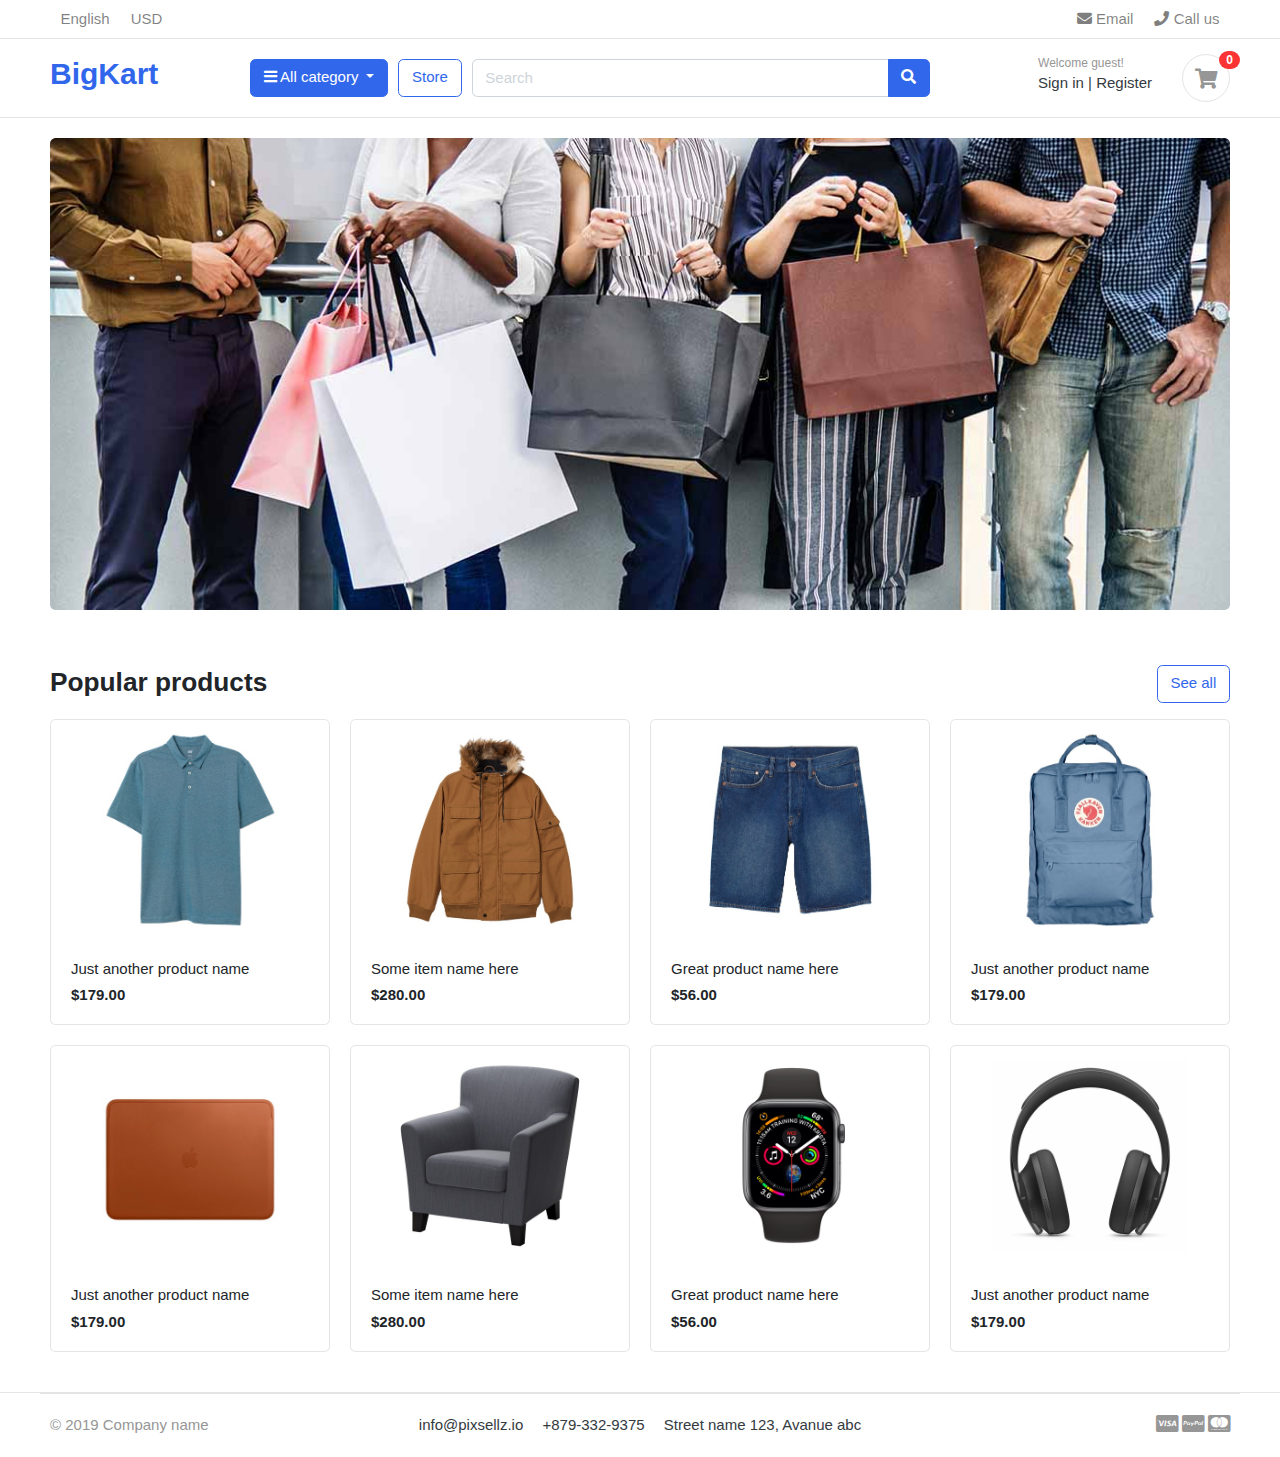
==== commit 6274282e: "Add files via upload" ====
--- a/index.html
+++ b/index.html
@@ -71,7 +71,7 @@
 <div class="row align-items-center">
 	<div class="col-lg-2 col-md-3 col-6">
 		<a href="./" class="brand-wrap">
-			<img class="logo" src="./images/logo.png">
+			<h2 class="logo">BigKart</h2>
 		</a> <!-- brand-wrap.// -->
 	</div>
 	<div class="col-lg col-sm col-md col-6 flex-grow-0">
